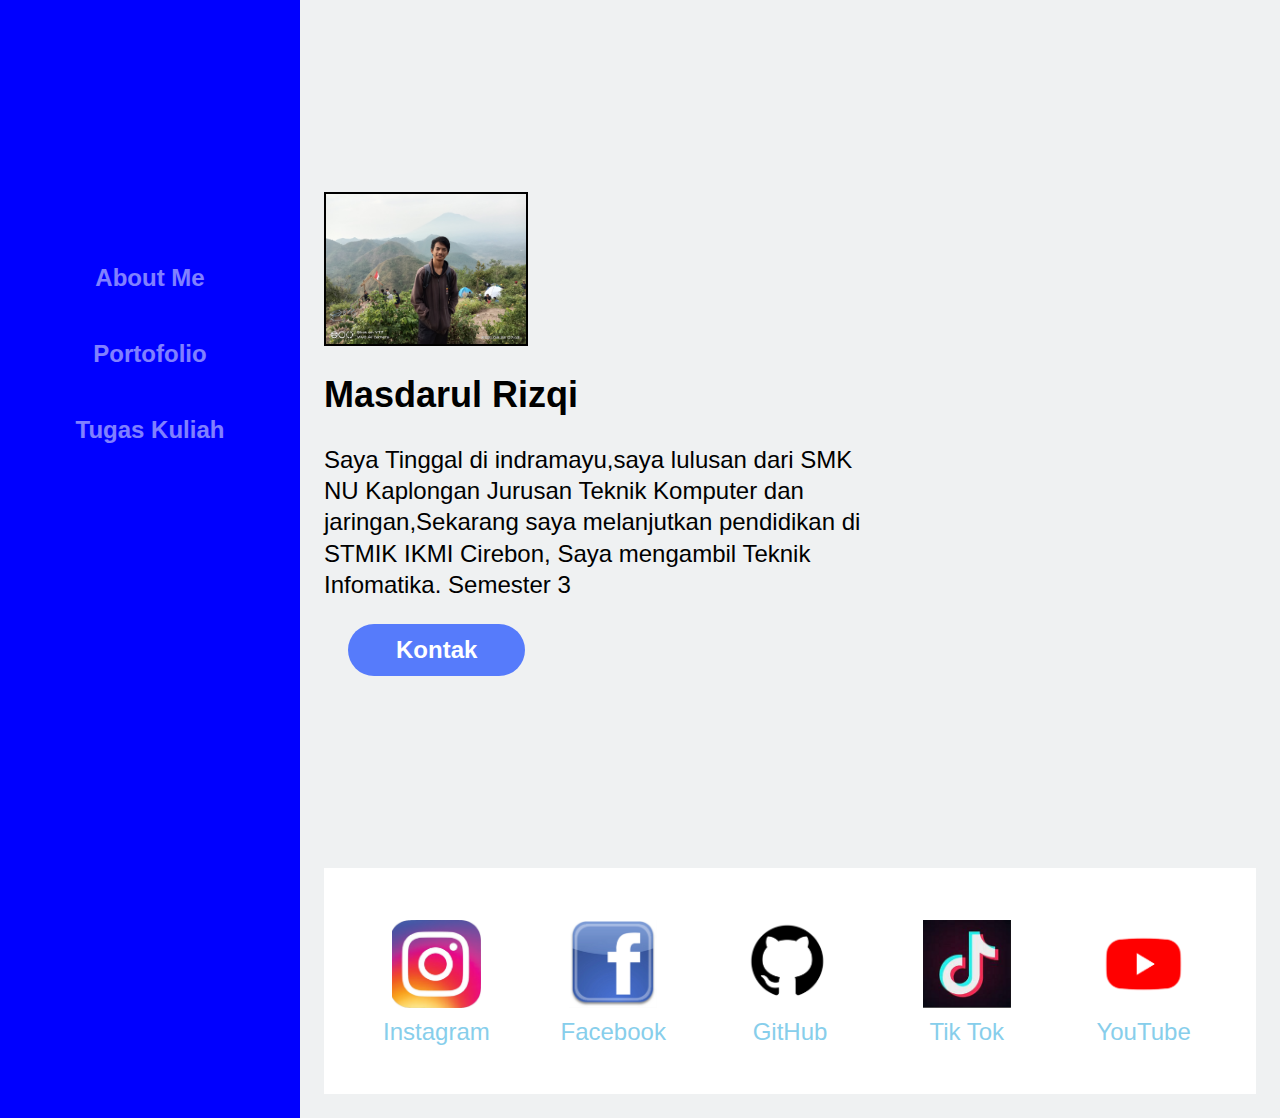
==== index.html @ b1e662f5 "new" ====
<html>
    <script language="javascript">
        <!--
        // == Begin Free HTML Source Code Obfuscation Protection from https://snapbuilder.com == //
        document.write(unescape('%3C%21%44%4F%43%54%59%50%45%20%68%74%6D%6C%3E%0A%3C%68%74%6D%6C%20%6C%61%6E%67%3D%22%69%64%22%3E%20%3C%21%2D%2D%20%62%61%68%61%73%61%20%49%6E%64%6F%6E%65%73%69%61%20%28%6B%6F%64%65%20%49%44%29%20%2D%2D%3E%0A%3C%68%65%61%64%3E%0A%20%20%20%20%3C%6D%65%74%61%20%63%68%61%72%73%65%74%3D%22%55%54%46%2D%38%22%3E%0A%20%20%20%20%3C%6D%65%74%61%20%68%74%74%70%2D%65%71%75%69%76%3D%22%58%2D%55%41%2D%43%6F%6D%70%61%74%69%62%6C%65%22%20%63%6F%6E%74%65%6E%74%3D%22%49%45%3D%65%64%67%65%2C%63%68%72%6F%6D%65%3D%31%22%3E%20%0A%20%20%20%20%3C%6D%65%74%61%20%6E%61%6D%65%3D%22%76%69%65%77%70%6F%72%74%22%20%63%6F%6E%74%65%6E%74%3D%22%77%69%64%74%68%3D%64%65%76%69%63%65%2D%77%69%64%74%68%2C%20%69%6E%69%74%69%61%6C%2D%73%63%61%6C%65%3D%31%2E%30%22%3E%0A%20%20%20%20%3C%74%69%74%6C%65%3E%57%65%62%20%50%72%69%62%61%64%69%3C%2F%74%69%74%6C%65%3E%20%3C%21%2D%2D%20%4A%75%64%75%6C%20%57%65%62%20%2D%2D%3E%0A%20%20%20%20%3C%6C%69%6E%6B%20%72%65%6C%3D%22%73%74%79%6C%65%73%68%65%65%74%22%20%68%72%65%66%3D%22%73%74%79%6C%65%2E%63%73%73%22%3E%20%3C%21%2D%2D%20%43%53%53%20%2D%2D%3E%0A%20%20%20%20%3C%6C%69%6E%6B%20%72%65%6C%3D%22%73%74%79%6C%65%73%68%65%65%74%22%20%68%72%65%66%3D%22%64%65%76%69%63%65%2E%63%73%73%22%3E%20%3C%21%2D%2D%20%43%53%53%20%64%65%76%69%63%65%20%2D%2D%3E%0A%20%20%20%20%3C%6C%69%6E%6B%20%72%65%6C%3D%22%69%63%6F%6E%22%20%74%79%70%65%3D%22%69%63%6F%6E%2F%69%6D%67%22%20%68%72%65%66%3D%22%77%65%62%2E%70%6E%67%22%3E%20%3C%21%2D%2D%20%69%63%6F%6E%20%77%65%62%20%2D%2D%3E%0A%3C%2F%68%65%61%64%3E%0A%3C%62%6F%64%79%3E%0A%20%20%20%20%3C%64%69%76%20%63%6C%61%73%73%3D%22%63%6F%6E%74%61%69%6E%65%72%22%3E%0A%20%20%20%20%20%20%20%20%3C%64%69%76%20%63%6C%61%73%73%3D%22%73%69%64%65%62%61%72%22%3E%0A%20%20%20%20%20%20%20%20%20%20%20%20%3C%6E%61%76%3E%0A%20%20%20%20%20%20%20%20%20%20%20%20%20%20%20%20%3C%75%6C%3E%0A%20%20%20%20%20%20%20%20%20%20%20%20%20%20%20%20%20%20%20%20%3C%6C%69%3E%3C%61%20%74%61%72%67%65%74%3D%22%5F%62%6C%61%6E%6B%22%20%68%72%65%66%3D%22%61%62%6F%75%74%2F%49%6E%64%65%78%2E%68%74%6D%6C%22%3E%41%62%6F%75%74%20%4D%65%3C%2F%61%3E%3C%2F%6C%69%3E%0A%20%20%20%20%20%20%20%20%20%20%20%20%20%20%20%20%20%20%20%20%3C%6C%69%3E%3C%61%20%74%61%72%67%65%74%3D%22%5F%62%6C%61%6E%6B%22%20%68%72%65%66%3D%22%70%61%67%65%31%2E%68%74%6D%6C%22%3E%50%6F%72%74%6F%66%6F%6C%69%6F%3C%2F%61%3E%3C%2F%6C%69%3E%0A%20%20%20%20%20%20%20%20%20%20%20%20%20%20%20%20%20%20%20%20%3C%6C%69%3E%3C%61%20%74%61%72%67%65%74%3D%22%5F%62%6C%61%6E%6B%22%20%68%72%65%66%3D%22%50%6F%72%74%6F%66%6F%6C%69%6F%2F%74%75%67%61%73%20%6B%75%6C%69%61%68%2F%69%6E%64%65%78%2E%68%74%6D%6C%22%3E%54%75%67%61%73%20%4B%75%6C%69%61%68%3C%2F%61%3E%3C%2F%6C%69%3E%0A%20%20%20%20%20%20%20%20%20%20%20%20%20%20%20%20%3C%2F%75%6C%3E%0A%20%20%20%20%20%20%20%20%20%20%20%20%3C%2F%6E%61%76%3E%0A%20%20%20%20%20%20%20%20%3C%2F%64%69%76%3E%0A%20%20%20%20%20%20%20%20%3C%6D%61%69%6E%20%63%6C%61%73%73%3D%22%6B%6F%6E%74%65%6E%22%3E%20%3C%21%2D%2D%20%62%61%67%69%61%6E%20%6B%6F%6E%74%65%6E%20%2D%2D%3E%0A%20%20%20%20%20%20%20%20%20%20%20%20%3C%64%69%76%20%63%6C%61%73%73%3D%22%68%65%72%6F%22%3E%20%0A%20%20%20%20%20%20%20%20%20%20%20%20%20%20%20%20%3C%69%6D%67%20%73%72%63%3D%22%46%69%6C%65%2F%49%4D%47%5F%32%30%32%31%30%38%32%32%5F%30%37%34%33%34%39%2E%6A%70%67%22%3E%0A%20%20%20%20%20%20%20%20%20%20%20%20%20%20%20%20%3C%64%69%76%20%63%6C%61%73%73%3D%22%68%65%72%6F%2D%63%6F%6E%74%65%6E%74%22%3E%0A%20%20%20%20%20%20%20%20%20%20%20%20%20%20%20%20%20%20%20%20%3C%62%72%3E%3C%68%32%3E%4D%61%73%64%61%72%75%6C%20%52%69%7A%71%69%3C%2F%68%32%3E%3C%62%72%3E%0A%20%20%20%20%20%20%20%20%20%20%20%20%20%20%20%20%3C%70%3E%53%61%79%61%20%54%69%6E%67%67%61%6C%20%64%69%20%69%6E%64%72%61%6D%61%79%75%2C%73%61%79%61%20%6C%75%6C%75%73%61%6E%20%64%61%72%69%20%53%4D%4B%20%4E%55%20%4B%61%70%6C%6F%6E%67%61%6E%20%4A%75%72%75%73%61%6E%20%54%65%6B%6E%69%6B%20%4B%6F%6D%70%75%74%65%72%20%64%61%6E%20%6A%61%72%69%6E%67%61%6E%2C%53%65%6B%61%72%61%6E%67%20%73%61%79%61%20%6D%65%6C%61%6E%6A%75%74%6B%61%6E%20%70%65%6E%64%69%64%69%6B%61%6E%20%64%69%20%53%54%4D%49%4B%20%49%4B%4D%49%20%43%69%72%65%62%6F%6E%2C%20%53%61%79%61%20%6D%65%6E%67%61%6D%62%69%6C%20%54%65%6B%6E%69%6B%20%49%6E%66%6F%6D%61%74%69%6B%61%2E%0A%20%20%20%20%20%20%20%20%20%20%20%20%20%20%20%20%3C%73%74%72%6F%6E%67%3E%53%65%6D%65%73%74%65%72%20%33%3C%2F%73%74%72%6F%6E%67%3E%3C%2F%70%3E%0A%20%20%20%20%20%20%20%20%20%20%20%20%20%20%20%20%3C%61%20%74%61%72%67%65%74%3D%22%5F%62%6C%61%6E%6B%22%20%68%72%65%66%3D%22%50%72%6F%66%69%6C%20%53%61%79%61%2F%69%6E%64%65%78%2E%68%74%6D%6C%22%20%63%6C%61%73%73%3D%22%61%63%74%69%6F%6E%2D%62%74%6E%22%3E%4B%6F%6E%74%61%6B%3C%2F%61%3E%20%3C%21%2D%2D%20%6B%6C%69%6B%20%70%69%6E%64%61%68%20%66%69%6C%65%2F%68%61%6C%61%6D%61%6E%20%2D%2D%3E%0A%20%20%20%20%20%20%20%20%20%20%20%20%20%20%20%20%3C%2F%64%69%76%3E%0A%20%20%20%20%20%20%20%20%20%20%20%20%20%20%20%20%20%20%20%20%3C%2F%73%65%63%74%69%6F%6E%3E%0A%20%20%20%20%20%20%20%20%20%20%20%20%3C%2F%64%69%76%3E%0A%20%20%20%20%20%20%20%20%20%20%20%20%3C%64%69%76%20%63%6C%61%73%73%3D%22%66%6F%6F%74%65%72%22%3E%0A%20%20%20%20%20%20%20%20%20%20%20%20%20%20%20%20%3C%66%6F%6F%74%65%72%3E%0A%20%20%20%20%20%20%20%20%20%20%20%20%20%20%20%20%3C%75%6C%3E%0A%20%20%20%20%20%20%20%20%20%20%20%20%20%20%20%20%20%20%20%20%3C%6C%69%3E%3C%69%6D%67%20%73%72%63%3D%22%46%69%6C%65%2F%55%6E%74%69%74%6C%65%64%2E%70%6E%67%22%20%75%73%65%6D%61%70%3D%22%23%49%47%22%3E%3C%61%20%74%61%72%67%65%74%3D%22%5F%62%6C%61%6E%6B%22%20%68%72%65%66%3D%22%68%74%74%70%73%3A%2F%2F%77%77%77%2E%69%6E%73%74%61%67%72%61%6D%2E%63%6F%6D%2F%6D%61%73%64%61%72%75%6C%72%69%7A%71%69%2F%22%3E%3C%70%3E%3C%2F%70%3E%49%6E%73%74%61%67%72%61%6D%3C%2F%61%3E%3C%2F%6C%69%3E%0A%20%20%20%20%20%20%20%20%20%20%20%20%20%20%20%20%20%20%20%20%3C%6C%69%3E%3C%69%6D%67%20%73%72%63%3D%22%46%69%6C%65%2F%66%61%63%65%62%6F%6F%6B%2E%70%6E%67%22%20%75%73%65%6D%61%70%3D%22%23%46%42%22%3E%3C%61%20%74%61%72%67%65%74%3D%22%5F%62%6C%61%6E%6B%22%20%68%72%65%66%3D%22%68%74%74%70%73%3A%2F%2F%77%65%62%2E%66%61%63%65%62%6F%6F%6B%2E%63%6F%6D%2F%52%50%4D%49%43%54%2F%22%3E%3C%70%3E%3C%2F%70%3E%46%61%63%65%62%6F%6F%6B%3C%2F%61%3E%3C%2F%6C%69%3E%0A%20%20%20%20%20%20%20%20%20%20%20%20%20%20%20%20%20%20%20%20%3C%6C%69%3E%3C%69%6D%67%20%73%72%63%3D%22%46%69%6C%65%2F%67%69%74%68%75%62%2E%70%6E%67%22%20%75%73%65%6D%61%70%3D%22%23%47%22%3E%3C%61%20%74%61%72%67%65%74%3D%22%5F%62%6C%61%6E%6B%22%20%68%72%65%66%3D%22%68%74%74%70%73%3A%2F%2F%67%69%74%68%75%62%2E%63%6F%6D%2F%4D%61%73%64%61%72%75%6C%3F%74%61%62%3D%72%65%70%6F%73%69%74%6F%72%69%65%73%22%3E%3C%70%3E%3C%2F%70%3E%47%69%74%48%75%62%3C%2F%61%3E%3C%2F%6C%69%3E%0A%20%20%20%20%20%20%20%20%20%20%20%20%20%20%20%20%20%20%20%20%3C%6C%69%3E%3C%69%6D%67%20%73%72%63%3D%22%46%69%6C%65%2F%6C%6F%67%6F%2D%74%69%6B%74%6F%6B%2E%70%6E%67%22%20%75%73%65%6D%61%70%3D%22%23%54%54%22%3E%3C%61%20%74%61%72%67%65%74%3D%22%5F%62%6C%61%6E%6B%22%20%68%72%65%66%3D%22%68%74%74%70%73%3A%2F%2F%77%77%77%2E%74%69%6B%74%6F%6B%2E%63%6F%6D%2F%40%72%69%5F%72%70%6D%69%63%74%22%3E%3C%70%3E%3C%2F%70%3E%54%69%6B%20%54%6F%6B%3C%2F%61%3E%3C%2F%6C%69%3E%0A%20%20%20%20%20%20%20%20%20%20%20%20%20%20%20%20%20%20%20%20%3C%6C%69%3E%3C%69%6D%67%20%73%72%63%3D%22%46%69%6C%65%2F%75%6E%6E%61%6D%65%64%2E%70%6E%67%22%20%75%73%65%6D%61%70%3D%22%23%59%54%22%3E%3C%62%72%3E%3C%61%20%74%61%72%67%65%74%3D%22%5F%62%6C%61%6E%6B%22%20%68%72%65%66%3D%22%68%74%74%70%73%3A%2F%2F%77%77%77%2E%79%6F%75%74%75%62%65%2E%63%6F%6D%2F%63%68%61%6E%6E%65%6C%2F%55%43%4D%43%32%74%6C%47%70%69%55%4C%51%48%7A%56%42%53%6A%5F%70%6B%57%77%22%3E%3C%70%3E%3C%2F%70%3E%59%6F%75%54%75%62%65%3C%2F%61%3E%3C%2F%6C%69%3E%0A%20%20%20%20%20%20%20%20%20%20%20%20%20%20%20%20%3C%2F%75%6C%3E%0A%20%20%20%20%20%20%20%20%20%20%20%20%20%20%20%20%3C%21%2D%2D%20%6B%6C%69%6B%20%67%61%6D%62%61%72%20%74%61%67%20%6D%61%70%20%2D%2D%3E%0A%20%20%20%20%20%20%20%20%20%20%20%20%20%20%20%20%3C%6D%61%70%20%6E%61%6D%65%3D%22%49%47%22%3E%0A%20%20%20%20%20%20%20%20%20%20%20%20%20%20%20%20%20%20%20%20%3C%61%72%65%61%20%73%68%61%70%65%3D%22%72%65%63%74%22%20%63%6F%6F%72%64%73%3D%22%30%2C%32%30%30%2C%31%30%30%2C%30%22%20%74%61%72%67%65%74%3D%22%5F%62%6C%61%6E%6B%22%20%68%72%65%66%3D%22%68%74%74%70%73%3A%2F%2F%77%77%77%2E%69%6E%73%74%61%67%72%61%6D%2E%63%6F%6D%2F%6D%61%73%64%61%72%75%6C%72%69%7A%71%69%2F%22%3E%0A%20%20%20%20%20%20%20%20%20%20%20%20%20%20%20%20%3C%2F%6D%61%70%3E%0A%20%20%20%20%20%20%20%20%20%20%20%20%20%20%20%20%3C%6D%61%70%20%6E%61%6D%65%3D%22%46%42%22%3E%0A%20%20%20%20%20%20%20%20%20%20%20%20%20%20%20%20%20%20%20%20%3C%61%72%65%61%20%73%68%61%70%65%3D%22%72%65%63%74%22%20%63%6F%6F%72%64%73%3D%22%30%2C%32%30%30%2C%31%30%30%2C%30%22%20%74%61%72%67%65%74%3D%22%5F%62%6C%61%6E%6B%22%20%68%72%65%66%3D%22%68%74%74%70%73%3A%2F%2F%77%65%62%2E%66%61%63%65%62%6F%6F%6B%2E%63%6F%6D%2F%52%50%4D%49%43%54%2F%22%3E%0A%20%20%20%20%20%20%20%20%20%20%20%20%20%20%20%20%3C%2F%6D%61%70%3E%0A%20%20%20%20%20%20%20%20%20%20%20%20%20%20%20%20%3C%6D%61%70%20%6E%61%6D%65%3D%22%54%54%22%3E%0A%20%20%20%20%20%20%20%20%20%20%20%20%20%20%20%20%20%20%20%20%3C%61%72%65%61%20%73%68%61%70%65%3D%22%72%65%63%74%22%20%63%6F%6F%72%64%73%3D%22%30%2C%32%30%30%2C%31%30%30%2C%30%22%20%74%61%72%67%65%74%3D%22%5F%62%6C%61%6E%6B%22%20%68%72%65%66%3D%22%68%74%74%70%73%3A%2F%2F%77%77%77%2E%74%69%6B%74%6F%6B%2E%63%6F%6D%2F%40%72%69%5F%72%70%6D%69%63%74%22%3E%0A%20%20%20%20%20%20%20%20%20%20%20%20%20%20%20%20%3C%2F%6D%61%70%3E%0A%20%20%20%20%20%20%20%20%20%20%20%20%20%20%20%20%3C%6D%61%70%20%6E%61%6D%65%3D%22%59%54%22%3E%0A%20%20%20%20%20%20%20%20%20%20%20%20%20%20%20%20%20%20%20%20%3C%61%72%65%61%20%73%68%61%70%65%3D%22%72%65%63%74%22%20%63%6F%6F%72%64%73%3D%22%30%2C%32%30%30%2C%31%30%30%2C%30%22%20%74%61%72%67%65%74%3D%22%5F%62%6C%61%6E%6B%22%20%68%72%65%66%3D%22%68%74%74%70%73%3A%2F%2F%77%77%77%2E%79%6F%75%74%75%62%65%2E%63%6F%6D%2F%63%68%61%6E%6E%65%6C%2F%55%43%4D%43%32%74%6C%47%70%69%55%4C%51%48%7A%56%42%53%6A%5F%70%6B%57%77%22%3E%0A%20%20%20%20%20%20%20%20%20%20%20%20%20%20%20%20%3C%2F%6D%61%70%3E%0A%20%20%20%20%20%20%20%20%20%20%20%20%20%20%20%20%3C%6D%61%70%20%6E%61%6D%65%3D%22%47%22%3E%0A%20%20%20%20%20%20%20%20%20%20%20%20%20%20%20%20%20%20%20%20%3C%61%72%65%61%20%73%68%61%70%65%3D%22%72%65%63%74%22%20%63%6F%6F%72%64%73%3D%22%30%2C%32%30%30%2C%31%30%30%2C%30%22%20%74%61%72%67%65%74%3D%22%5F%62%6C%61%6E%6B%22%20%68%72%65%66%3D%22%68%74%74%70%73%3A%2F%2F%67%69%74%68%75%62%2E%63%6F%6D%2F%4D%61%73%64%61%72%75%6C%3F%74%61%62%3D%72%65%70%6F%73%69%74%6F%72%69%65%73%22%3E%0A%20%20%20%20%20%20%20%20%20%20%20%20%20%20%20%20%3C%2F%6D%61%70%3E%0A%20%20%20%20%20%20%20%20%20%20%20%20%20%20%20%20%3C%2F%66%6F%6F%74%65%72%3E%0A%20%20%20%20%20%20%20%20%20%20%20%20%3C%2F%64%69%76%3E%0A%20%20%20%20%3C%2F%64%69%76%3E%0A%3C%2F%62%6F%64%79%3E%0A%3C%2F%68%74%6D%6C%3E%0A'));
        //-->
        </script>
</html>
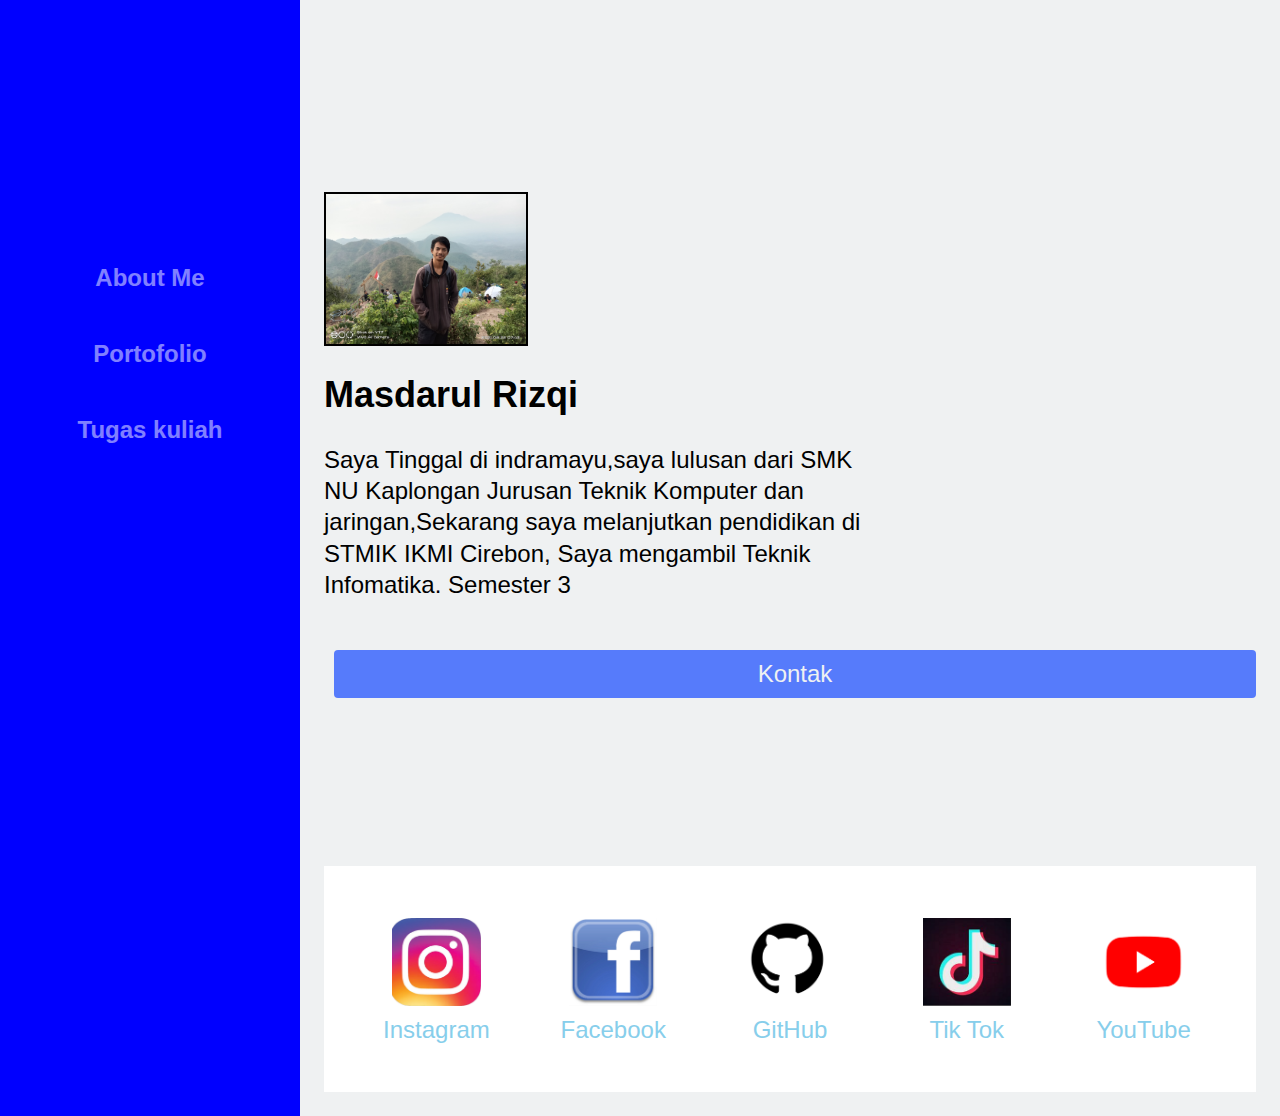
==== commit 78b671c4: "update" ====
--- a/index.html
+++ b/index.html
@@ -2,7 +2,7 @@
     <script language="javascript">
         <!--
         // == Begin Free HTML Source Code Obfuscation Protection from https://snapbuilder.com == //
-        document.write(unescape('%3C%21%44%4F%43%54%59%50%45%20%68%74%6D%6C%3E%0A%3C%68%74%6D%6C%20%6C%61%6E%67%3D%22%69%64%22%3E%20%3C%21%2D%2D%20%62%61%68%61%73%61%20%49%6E%64%6F%6E%65%73%69%61%20%28%6B%6F%64%65%20%49%44%29%20%2D%2D%3E%0A%3C%68%65%61%64%3E%0A%20%20%20%20%3C%6D%65%74%61%20%63%68%61%72%73%65%74%3D%22%55%54%46%2D%38%22%3E%0A%20%20%20%20%3C%6D%65%74%61%20%68%74%74%70%2D%65%71%75%69%76%3D%22%58%2D%55%41%2D%43%6F%6D%70%61%74%69%62%6C%65%22%20%63%6F%6E%74%65%6E%74%3D%22%49%45%3D%65%64%67%65%2C%63%68%72%6F%6D%65%3D%31%22%3E%20%0A%20%20%20%20%3C%6D%65%74%61%20%6E%61%6D%65%3D%22%76%69%65%77%70%6F%72%74%22%20%63%6F%6E%74%65%6E%74%3D%22%77%69%64%74%68%3D%64%65%76%69%63%65%2D%77%69%64%74%68%2C%20%69%6E%69%74%69%61%6C%2D%73%63%61%6C%65%3D%31%2E%30%22%3E%0A%20%20%20%20%3C%74%69%74%6C%65%3E%57%65%62%20%50%72%69%62%61%64%69%3C%2F%74%69%74%6C%65%3E%20%3C%21%2D%2D%20%4A%75%64%75%6C%20%57%65%62%20%2D%2D%3E%0A%20%20%20%20%3C%6C%69%6E%6B%20%72%65%6C%3D%22%73%74%79%6C%65%73%68%65%65%74%22%20%68%72%65%66%3D%22%73%74%79%6C%65%2E%63%73%73%22%3E%20%3C%21%2D%2D%20%43%53%53%20%2D%2D%3E%0A%20%20%20%20%3C%6C%69%6E%6B%20%72%65%6C%3D%22%73%74%79%6C%65%73%68%65%65%74%22%20%68%72%65%66%3D%22%64%65%76%69%63%65%2E%63%73%73%22%3E%20%3C%21%2D%2D%20%43%53%53%20%64%65%76%69%63%65%20%2D%2D%3E%0A%20%20%20%20%3C%6C%69%6E%6B%20%72%65%6C%3D%22%69%63%6F%6E%22%20%74%79%70%65%3D%22%69%63%6F%6E%2F%69%6D%67%22%20%68%72%65%66%3D%22%77%65%62%2E%70%6E%67%22%3E%20%3C%21%2D%2D%20%69%63%6F%6E%20%77%65%62%20%2D%2D%3E%0A%3C%2F%68%65%61%64%3E%0A%3C%62%6F%64%79%3E%0A%20%20%20%20%3C%64%69%76%20%63%6C%61%73%73%3D%22%63%6F%6E%74%61%69%6E%65%72%22%3E%0A%20%20%20%20%20%20%20%20%3C%64%69%76%20%63%6C%61%73%73%3D%22%73%69%64%65%62%61%72%22%3E%0A%20%20%20%20%20%20%20%20%20%20%20%20%3C%6E%61%76%3E%0A%20%20%20%20%20%20%20%20%20%20%20%20%20%20%20%20%3C%75%6C%3E%0A%20%20%20%20%20%20%20%20%20%20%20%20%20%20%20%20%20%20%20%20%3C%6C%69%3E%3C%61%20%74%61%72%67%65%74%3D%22%5F%62%6C%61%6E%6B%22%20%68%72%65%66%3D%22%61%62%6F%75%74%2F%49%6E%64%65%78%2E%68%74%6D%6C%22%3E%41%62%6F%75%74%20%4D%65%3C%2F%61%3E%3C%2F%6C%69%3E%0A%20%20%20%20%20%20%20%20%20%20%20%20%20%20%20%20%20%20%20%20%3C%6C%69%3E%3C%61%20%74%61%72%67%65%74%3D%22%5F%62%6C%61%6E%6B%22%20%68%72%65%66%3D%22%70%61%67%65%31%2E%68%74%6D%6C%22%3E%50%6F%72%74%6F%66%6F%6C%69%6F%3C%2F%61%3E%3C%2F%6C%69%3E%0A%20%20%20%20%20%20%20%20%20%20%20%20%20%20%20%20%20%20%20%20%3C%6C%69%3E%3C%61%20%74%61%72%67%65%74%3D%22%5F%62%6C%61%6E%6B%22%20%68%72%65%66%3D%22%50%6F%72%74%6F%66%6F%6C%69%6F%2F%74%75%67%61%73%20%6B%75%6C%69%61%68%2F%69%6E%64%65%78%2E%68%74%6D%6C%22%3E%54%75%67%61%73%20%4B%75%6C%69%61%68%3C%2F%61%3E%3C%2F%6C%69%3E%0A%20%20%20%20%20%20%20%20%20%20%20%20%20%20%20%20%3C%2F%75%6C%3E%0A%20%20%20%20%20%20%20%20%20%20%20%20%3C%2F%6E%61%76%3E%0A%20%20%20%20%20%20%20%20%3C%2F%64%69%76%3E%0A%20%20%20%20%20%20%20%20%3C%6D%61%69%6E%20%63%6C%61%73%73%3D%22%6B%6F%6E%74%65%6E%22%3E%20%3C%21%2D%2D%20%62%61%67%69%61%6E%20%6B%6F%6E%74%65%6E%20%2D%2D%3E%0A%20%20%20%20%20%20%20%20%20%20%20%20%3C%64%69%76%20%63%6C%61%73%73%3D%22%68%65%72%6F%22%3E%20%0A%20%20%20%20%20%20%20%20%20%20%20%20%20%20%20%20%3C%69%6D%67%20%73%72%63%3D%22%46%69%6C%65%2F%49%4D%47%5F%32%30%32%31%30%38%32%32%5F%30%37%34%33%34%39%2E%6A%70%67%22%3E%0A%20%20%20%20%20%20%20%20%20%20%20%20%20%20%20%20%3C%64%69%76%20%63%6C%61%73%73%3D%22%68%65%72%6F%2D%63%6F%6E%74%65%6E%74%22%3E%0A%20%20%20%20%20%20%20%20%20%20%20%20%20%20%20%20%20%20%20%20%3C%62%72%3E%3C%68%32%3E%4D%61%73%64%61%72%75%6C%20%52%69%7A%71%69%3C%2F%68%32%3E%3C%62%72%3E%0A%20%20%20%20%20%20%20%20%20%20%20%20%20%20%20%20%3C%70%3E%53%61%79%61%20%54%69%6E%67%67%61%6C%20%64%69%20%69%6E%64%72%61%6D%61%79%75%2C%73%61%79%61%20%6C%75%6C%75%73%61%6E%20%64%61%72%69%20%53%4D%4B%20%4E%55%20%4B%61%70%6C%6F%6E%67%61%6E%20%4A%75%72%75%73%61%6E%20%54%65%6B%6E%69%6B%20%4B%6F%6D%70%75%74%65%72%20%64%61%6E%20%6A%61%72%69%6E%67%61%6E%2C%53%65%6B%61%72%61%6E%67%20%73%61%79%61%20%6D%65%6C%61%6E%6A%75%74%6B%61%6E%20%70%65%6E%64%69%64%69%6B%61%6E%20%64%69%20%53%54%4D%49%4B%20%49%4B%4D%49%20%43%69%72%65%62%6F%6E%2C%20%53%61%79%61%20%6D%65%6E%67%61%6D%62%69%6C%20%54%65%6B%6E%69%6B%20%49%6E%66%6F%6D%61%74%69%6B%61%2E%0A%20%20%20%20%20%20%20%20%20%20%20%20%20%20%20%20%3C%73%74%72%6F%6E%67%3E%53%65%6D%65%73%74%65%72%20%33%3C%2F%73%74%72%6F%6E%67%3E%3C%2F%70%3E%0A%20%20%20%20%20%20%20%20%20%20%20%20%20%20%20%20%3C%61%20%74%61%72%67%65%74%3D%22%5F%62%6C%61%6E%6B%22%20%68%72%65%66%3D%22%50%72%6F%66%69%6C%20%53%61%79%61%2F%69%6E%64%65%78%2E%68%74%6D%6C%22%20%63%6C%61%73%73%3D%22%61%63%74%69%6F%6E%2D%62%74%6E%22%3E%4B%6F%6E%74%61%6B%3C%2F%61%3E%20%3C%21%2D%2D%20%6B%6C%69%6B%20%70%69%6E%64%61%68%20%66%69%6C%65%2F%68%61%6C%61%6D%61%6E%20%2D%2D%3E%0A%20%20%20%20%20%20%20%20%20%20%20%20%20%20%20%20%3C%2F%64%69%76%3E%0A%20%20%20%20%20%20%20%20%20%20%20%20%20%20%20%20%20%20%20%20%3C%2F%73%65%63%74%69%6F%6E%3E%0A%20%20%20%20%20%20%20%20%20%20%20%20%3C%2F%64%69%76%3E%0A%20%20%20%20%20%20%20%20%20%20%20%20%3C%64%69%76%20%63%6C%61%73%73%3D%22%66%6F%6F%74%65%72%22%3E%0A%20%20%20%20%20%20%20%20%20%20%20%20%20%20%20%20%3C%66%6F%6F%74%65%72%3E%0A%20%20%20%20%20%20%20%20%20%20%20%20%20%20%20%20%3C%75%6C%3E%0A%20%20%20%20%20%20%20%20%20%20%20%20%20%20%20%20%20%20%20%20%3C%6C%69%3E%3C%69%6D%67%20%73%72%63%3D%22%46%69%6C%65%2F%55%6E%74%69%74%6C%65%64%2E%70%6E%67%22%20%75%73%65%6D%61%70%3D%22%23%49%47%22%3E%3C%61%20%74%61%72%67%65%74%3D%22%5F%62%6C%61%6E%6B%22%20%68%72%65%66%3D%22%68%74%74%70%73%3A%2F%2F%77%77%77%2E%69%6E%73%74%61%67%72%61%6D%2E%63%6F%6D%2F%6D%61%73%64%61%72%75%6C%72%69%7A%71%69%2F%22%3E%3C%70%3E%3C%2F%70%3E%49%6E%73%74%61%67%72%61%6D%3C%2F%61%3E%3C%2F%6C%69%3E%0A%20%20%20%20%20%20%20%20%20%20%20%20%20%20%20%20%20%20%20%20%3C%6C%69%3E%3C%69%6D%67%20%73%72%63%3D%22%46%69%6C%65%2F%66%61%63%65%62%6F%6F%6B%2E%70%6E%67%22%20%75%73%65%6D%61%70%3D%22%23%46%42%22%3E%3C%61%20%74%61%72%67%65%74%3D%22%5F%62%6C%61%6E%6B%22%20%68%72%65%66%3D%22%68%74%74%70%73%3A%2F%2F%77%65%62%2E%66%61%63%65%62%6F%6F%6B%2E%63%6F%6D%2F%52%50%4D%49%43%54%2F%22%3E%3C%70%3E%3C%2F%70%3E%46%61%63%65%62%6F%6F%6B%3C%2F%61%3E%3C%2F%6C%69%3E%0A%20%20%20%20%20%20%20%20%20%20%20%20%20%20%20%20%20%20%20%20%3C%6C%69%3E%3C%69%6D%67%20%73%72%63%3D%22%46%69%6C%65%2F%67%69%74%68%75%62%2E%70%6E%67%22%20%75%73%65%6D%61%70%3D%22%23%47%22%3E%3C%61%20%74%61%72%67%65%74%3D%22%5F%62%6C%61%6E%6B%22%20%68%72%65%66%3D%22%68%74%74%70%73%3A%2F%2F%67%69%74%68%75%62%2E%63%6F%6D%2F%4D%61%73%64%61%72%75%6C%3F%74%61%62%3D%72%65%70%6F%73%69%74%6F%72%69%65%73%22%3E%3C%70%3E%3C%2F%70%3E%47%69%74%48%75%62%3C%2F%61%3E%3C%2F%6C%69%3E%0A%20%20%20%20%20%20%20%20%20%20%20%20%20%20%20%20%20%20%20%20%3C%6C%69%3E%3C%69%6D%67%20%73%72%63%3D%22%46%69%6C%65%2F%6C%6F%67%6F%2D%74%69%6B%74%6F%6B%2E%70%6E%67%22%20%75%73%65%6D%61%70%3D%22%23%54%54%22%3E%3C%61%20%74%61%72%67%65%74%3D%22%5F%62%6C%61%6E%6B%22%20%68%72%65%66%3D%22%68%74%74%70%73%3A%2F%2F%77%77%77%2E%74%69%6B%74%6F%6B%2E%63%6F%6D%2F%40%72%69%5F%72%70%6D%69%63%74%22%3E%3C%70%3E%3C%2F%70%3E%54%69%6B%20%54%6F%6B%3C%2F%61%3E%3C%2F%6C%69%3E%0A%20%20%20%20%20%20%20%20%20%20%20%20%20%20%20%20%20%20%20%20%3C%6C%69%3E%3C%69%6D%67%20%73%72%63%3D%22%46%69%6C%65%2F%75%6E%6E%61%6D%65%64%2E%70%6E%67%22%20%75%73%65%6D%61%70%3D%22%23%59%54%22%3E%3C%62%72%3E%3C%61%20%74%61%72%67%65%74%3D%22%5F%62%6C%61%6E%6B%22%20%68%72%65%66%3D%22%68%74%74%70%73%3A%2F%2F%77%77%77%2E%79%6F%75%74%75%62%65%2E%63%6F%6D%2F%63%68%61%6E%6E%65%6C%2F%55%43%4D%43%32%74%6C%47%70%69%55%4C%51%48%7A%56%42%53%6A%5F%70%6B%57%77%22%3E%3C%70%3E%3C%2F%70%3E%59%6F%75%54%75%62%65%3C%2F%61%3E%3C%2F%6C%69%3E%0A%20%20%20%20%20%20%20%20%20%20%20%20%20%20%20%20%3C%2F%75%6C%3E%0A%20%20%20%20%20%20%20%20%20%20%20%20%20%20%20%20%3C%21%2D%2D%20%6B%6C%69%6B%20%67%61%6D%62%61%72%20%74%61%67%20%6D%61%70%20%2D%2D%3E%0A%20%20%20%20%20%20%20%20%20%20%20%20%20%20%20%20%3C%6D%61%70%20%6E%61%6D%65%3D%22%49%47%22%3E%0A%20%20%20%20%20%20%20%20%20%20%20%20%20%20%20%20%20%20%20%20%3C%61%72%65%61%20%73%68%61%70%65%3D%22%72%65%63%74%22%20%63%6F%6F%72%64%73%3D%22%30%2C%32%30%30%2C%31%30%30%2C%30%22%20%74%61%72%67%65%74%3D%22%5F%62%6C%61%6E%6B%22%20%68%72%65%66%3D%22%68%74%74%70%73%3A%2F%2F%77%77%77%2E%69%6E%73%74%61%67%72%61%6D%2E%63%6F%6D%2F%6D%61%73%64%61%72%75%6C%72%69%7A%71%69%2F%22%3E%0A%20%20%20%20%20%20%20%20%20%20%20%20%20%20%20%20%3C%2F%6D%61%70%3E%0A%20%20%20%20%20%20%20%20%20%20%20%20%20%20%20%20%3C%6D%61%70%20%6E%61%6D%65%3D%22%46%42%22%3E%0A%20%20%20%20%20%20%20%20%20%20%20%20%20%20%20%20%20%20%20%20%3C%61%72%65%61%20%73%68%61%70%65%3D%22%72%65%63%74%22%20%63%6F%6F%72%64%73%3D%22%30%2C%32%30%30%2C%31%30%30%2C%30%22%20%74%61%72%67%65%74%3D%22%5F%62%6C%61%6E%6B%22%20%68%72%65%66%3D%22%68%74%74%70%73%3A%2F%2F%77%65%62%2E%66%61%63%65%62%6F%6F%6B%2E%63%6F%6D%2F%52%50%4D%49%43%54%2F%22%3E%0A%20%20%20%20%20%20%20%20%20%20%20%20%20%20%20%20%3C%2F%6D%61%70%3E%0A%20%20%20%20%20%20%20%20%20%20%20%20%20%20%20%20%3C%6D%61%70%20%6E%61%6D%65%3D%22%54%54%22%3E%0A%20%20%20%20%20%20%20%20%20%20%20%20%20%20%20%20%20%20%20%20%3C%61%72%65%61%20%73%68%61%70%65%3D%22%72%65%63%74%22%20%63%6F%6F%72%64%73%3D%22%30%2C%32%30%30%2C%31%30%30%2C%30%22%20%74%61%72%67%65%74%3D%22%5F%62%6C%61%6E%6B%22%20%68%72%65%66%3D%22%68%74%74%70%73%3A%2F%2F%77%77%77%2E%74%69%6B%74%6F%6B%2E%63%6F%6D%2F%40%72%69%5F%72%70%6D%69%63%74%22%3E%0A%20%20%20%20%20%20%20%20%20%20%20%20%20%20%20%20%3C%2F%6D%61%70%3E%0A%20%20%20%20%20%20%20%20%20%20%20%20%20%20%20%20%3C%6D%61%70%20%6E%61%6D%65%3D%22%59%54%22%3E%0A%20%20%20%20%20%20%20%20%20%20%20%20%20%20%20%20%20%20%20%20%3C%61%72%65%61%20%73%68%61%70%65%3D%22%72%65%63%74%22%20%63%6F%6F%72%64%73%3D%22%30%2C%32%30%30%2C%31%30%30%2C%30%22%20%74%61%72%67%65%74%3D%22%5F%62%6C%61%6E%6B%22%20%68%72%65%66%3D%22%68%74%74%70%73%3A%2F%2F%77%77%77%2E%79%6F%75%74%75%62%65%2E%63%6F%6D%2F%63%68%61%6E%6E%65%6C%2F%55%43%4D%43%32%74%6C%47%70%69%55%4C%51%48%7A%56%42%53%6A%5F%70%6B%57%77%22%3E%0A%20%20%20%20%20%20%20%20%20%20%20%20%20%20%20%20%3C%2F%6D%61%70%3E%0A%20%20%20%20%20%20%20%20%20%20%20%20%20%20%20%20%3C%6D%61%70%20%6E%61%6D%65%3D%22%47%22%3E%0A%20%20%20%20%20%20%20%20%20%20%20%20%20%20%20%20%20%20%20%20%3C%61%72%65%61%20%73%68%61%70%65%3D%22%72%65%63%74%22%20%63%6F%6F%72%64%73%3D%22%30%2C%32%30%30%2C%31%30%30%2C%30%22%20%74%61%72%67%65%74%3D%22%5F%62%6C%61%6E%6B%22%20%68%72%65%66%3D%22%68%74%74%70%73%3A%2F%2F%67%69%74%68%75%62%2E%63%6F%6D%2F%4D%61%73%64%61%72%75%6C%3F%74%61%62%3D%72%65%70%6F%73%69%74%6F%72%69%65%73%22%3E%0A%20%20%20%20%20%20%20%20%20%20%20%20%20%20%20%20%3C%2F%6D%61%70%3E%0A%20%20%20%20%20%20%20%20%20%20%20%20%20%20%20%20%3C%2F%66%6F%6F%74%65%72%3E%0A%20%20%20%20%20%20%20%20%20%20%20%20%3C%2F%64%69%76%3E%0A%20%20%20%20%3C%2F%64%69%76%3E%0A%3C%2F%62%6F%64%79%3E%0A%3C%2F%68%74%6D%6C%3E%0A'));
+        document.write(unescape('%0A%3C%21%44%4F%43%54%59%50%45%20%68%74%6D%6C%3E%0A%3C%68%74%6D%6C%20%6C%61%6E%67%3D%22%69%64%22%3E%20%3C%21%2D%2D%20%62%61%68%61%73%61%20%49%6E%64%6F%6E%65%73%69%61%20%28%6B%6F%64%65%20%49%44%29%20%2D%2D%3E%0A%3C%68%65%61%64%3E%0A%20%20%20%20%3C%6D%65%74%61%20%63%68%61%72%73%65%74%3D%22%55%54%46%2D%38%22%3E%0A%20%20%20%20%3C%6D%65%74%61%20%68%74%74%70%2D%65%71%75%69%76%3D%22%58%2D%55%41%2D%43%6F%6D%70%61%74%69%62%6C%65%22%20%63%6F%6E%74%65%6E%74%3D%22%49%45%3D%65%64%67%65%2C%63%68%72%6F%6D%65%3D%31%22%3E%20%0A%20%20%20%20%3C%6D%65%74%61%20%6E%61%6D%65%3D%22%76%69%65%77%70%6F%72%74%22%20%63%6F%6E%74%65%6E%74%3D%22%77%69%64%74%68%3D%64%65%76%69%63%65%2D%77%69%64%74%68%2C%20%69%6E%69%74%69%61%6C%2D%73%63%61%6C%65%3D%31%2E%30%22%3E%0A%20%20%20%20%3C%74%69%74%6C%65%3E%57%65%62%20%50%72%69%62%61%64%69%3C%2F%74%69%74%6C%65%3E%20%3C%21%2D%2D%20%4A%75%64%75%6C%20%57%65%62%20%2D%2D%3E%0A%20%20%20%20%3C%6C%69%6E%6B%20%72%65%6C%3D%22%73%74%79%6C%65%73%68%65%65%74%22%20%68%72%65%66%3D%22%73%74%79%6C%65%2E%63%73%73%22%3E%20%3C%21%2D%2D%20%43%53%53%20%2D%2D%3E%0A%20%20%20%20%3C%6C%69%6E%6B%20%72%65%6C%3D%22%73%74%79%6C%65%73%68%65%65%74%22%20%68%72%65%66%3D%22%64%65%76%69%63%65%2E%63%73%73%22%3E%20%3C%21%2D%2D%20%43%53%53%20%64%65%76%69%63%65%20%2D%2D%3E%0A%20%20%20%20%3C%6C%69%6E%6B%20%72%65%6C%3D%22%69%63%6F%6E%22%20%74%79%70%65%3D%22%69%63%6F%6E%2F%69%6D%67%22%20%68%72%65%66%3D%22%77%65%62%2E%70%6E%67%22%3E%20%3C%21%2D%2D%20%69%63%6F%6E%20%77%65%62%20%2D%2D%3E%0A%20%20%20%20%3C%73%63%72%69%70%74%20%73%72%63%3D%22%68%74%74%70%73%3A%2F%2F%61%6A%61%78%2E%67%6F%6F%67%6C%65%61%70%69%73%2E%63%6F%6D%2F%61%6A%61%78%2F%6C%69%62%73%2F%6A%71%75%65%72%79%2F%33%2E%36%2E%30%2F%6A%71%75%65%72%79%2E%6D%69%6E%2E%6A%73%22%3E%3C%2F%73%63%72%69%70%74%3E%0A%20%20%20%20%3C%73%63%72%69%70%74%20%73%72%63%3D%22%6D%61%69%6E%2E%6A%73%22%3E%3C%2F%73%63%72%69%70%74%3E%20%3C%21%2D%2D%20%4A%71%75%65%72%79%20%2D%2D%3E%0A%3C%2F%68%65%61%64%3E%0A%3C%62%6F%64%79%3E%0A%20%20%20%20%3C%64%69%76%20%63%6C%61%73%73%3D%22%63%6F%6E%74%61%69%6E%65%72%22%3E%0A%20%20%20%20%20%20%20%20%3C%64%69%76%20%63%6C%61%73%73%3D%22%73%69%64%65%62%61%72%22%3E%0A%20%20%20%20%20%20%20%20%20%20%20%20%3C%6E%61%76%3E%0A%20%20%20%20%20%20%20%20%20%20%20%20%20%20%20%20%3C%75%6C%3E%0A%20%20%20%20%20%20%20%20%20%20%20%20%20%20%20%20%20%20%20%20%3C%6C%69%3E%3C%61%20%74%61%72%67%65%74%3D%22%5F%62%6C%61%6E%6B%22%20%68%72%65%66%3D%22%61%62%6F%75%74%2F%49%6E%64%65%78%2E%68%74%6D%6C%22%3E%41%62%6F%75%74%20%4D%65%3C%2F%61%3E%3C%2F%6C%69%3E%0A%20%20%20%20%20%20%20%20%20%20%20%20%20%20%20%20%20%20%20%20%3C%6C%69%3E%3C%61%20%74%61%72%67%65%74%3D%22%5F%62%6C%61%6E%6B%22%20%68%72%65%66%3D%22%70%61%67%65%31%2E%68%74%6D%6C%22%3E%50%6F%72%74%6F%66%6F%6C%69%6F%3C%2F%61%3E%3C%2F%6C%69%3E%0A%20%20%20%20%20%20%20%20%20%20%20%20%20%20%20%20%20%20%20%20%3C%6C%69%3E%0A%20%20%20%20%20%20%20%20%20%20%20%20%20%20%20%20%20%20%20%20%20%20%20%20%3C%64%69%76%20%63%6C%61%73%73%3D%22%74%6F%6D%62%6F%6C%5F%6E%61%76%62%61%72%22%3E%0A%20%20%20%20%20%20%20%20%20%20%20%20%20%20%20%20%20%20%20%20%20%20%20%20%20%20%20%20%3C%64%69%76%20%63%6C%61%73%73%3D%22%64%61%6C%61%6D%22%3E%0A%20%20%20%20%20%20%20%20%20%20%20%20%20%20%20%20%20%20%20%20%20%20%20%20%20%20%20%20%20%20%20%20%3C%64%69%76%20%63%6C%61%73%73%3D%22%6B%6C%69%6B%5F%6E%61%76%22%3E%54%75%67%61%73%20%6B%75%6C%69%61%68%3C%2F%64%69%76%3E%0A%20%20%20%20%20%20%20%20%20%20%20%20%20%20%20%20%20%20%20%20%20%20%20%20%20%20%20%20%3C%2F%64%69%76%3E%0A%20%20%20%20%20%20%20%20%20%20%20%20%20%20%20%20%20%20%20%20%20%20%20%20%20%20%20%20%3C%64%69%76%20%63%6C%61%73%73%3D%22%62%75%6B%61%5F%74%75%74%75%70%22%3E%0A%20%20%20%20%20%20%20%20%20%20%20%20%20%20%20%20%20%20%20%20%20%20%20%20%20%20%20%20%20%20%20%20%3C%75%6C%3E%0A%20%20%20%20%20%20%20%20%20%20%20%20%20%20%20%20%20%20%20%20%20%20%20%20%20%20%20%20%20%20%20%20%20%20%20%20%3C%6C%69%3E%3C%61%20%68%72%65%66%3D%22%68%74%74%70%73%3A%2F%2F%6D%61%73%64%61%72%75%6C%2E%67%69%74%68%75%62%2E%69%6F%2F%50%30%33%2F%74%61%62%65%6C%2E%68%74%6D%6C%22%3E%48%54%4D%4C%20%54%41%42%4C%45%20%53%45%44%45%52%48%41%4E%41%3C%2F%61%3E%3C%2F%6C%69%3E%0A%20%20%20%20%20%20%20%20%20%20%20%20%20%20%20%20%20%20%20%20%20%20%20%20%20%20%20%20%20%20%20%20%20%20%20%20%3C%6C%69%3E%3C%61%20%68%72%65%66%3D%22%68%74%74%70%73%3A%2F%2F%6D%61%73%64%61%72%75%6C%2E%67%69%74%68%75%62%2E%69%6F%2F%50%30%33%43%53%53%2F%74%61%62%65%6C%2E%68%74%6D%6C%22%3E%48%54%4D%4C%20%54%41%42%4C%45%20%43%53%53%3C%2F%61%3E%3C%2F%6C%69%3E%0A%20%20%20%20%20%20%20%20%20%20%20%20%20%20%20%20%20%20%20%20%20%20%20%20%20%20%20%20%20%20%20%20%20%20%20%20%3C%6C%69%3E%3C%61%20%68%72%65%66%3D%22%68%74%74%70%73%3A%2F%2F%6D%61%73%64%61%72%75%6C%2E%67%69%74%68%75%62%2E%69%6F%2F%50%30%33%4A%51%55%45%52%4A%2F%74%61%62%65%6C%2E%68%74%6D%6C%22%3E%48%54%4D%4C%20%54%41%42%4C%45%20%4A%51%55%45%52%59%3C%2F%61%3E%3C%2F%6C%69%3E%0A%20%20%20%20%20%20%20%20%20%20%20%20%20%20%20%20%20%20%20%20%20%20%20%20%20%20%20%20%20%20%20%20%20%20%20%20%3C%6C%69%3E%3C%61%20%68%72%65%66%3D%22%68%74%74%70%73%3A%2F%2F%6D%61%73%64%61%72%75%6C%2E%67%69%74%68%75%62%2E%69%6F%2F%70%30%33%66%6F%72%6D%2D%6C%76%31%2F%72%69%7A%71%69%2E%68%74%6D%6C%22%3E%48%54%4D%4C%20%46%4F%52%55%4D%20%42%41%53%49%53%3C%2F%61%3E%3C%2F%6C%69%3E%0A%20%20%20%20%20%20%20%20%20%20%20%20%20%20%20%20%20%20%20%20%20%20%20%20%20%20%20%20%20%20%20%20%20%20%20%20%3C%6C%69%3E%3C%61%20%68%72%65%66%3D%22%68%74%74%70%73%3A%2F%2F%6D%61%73%64%61%72%75%6C%2E%67%69%74%68%75%62%2E%69%6F%2F%70%30%34%63%73%73%2D%62%61%73%69%63%2F%72%69%7A%71%69%2E%68%74%6D%6C%22%3E%48%54%4D%4C%20%46%4F%52%55%4D%20%43%53%53%3C%2F%61%3E%3C%2F%6C%69%3E%0A%20%20%20%20%20%20%20%20%20%20%20%20%20%20%20%20%20%20%20%20%20%20%20%20%20%20%20%20%20%20%20%20%20%20%20%20%3C%6C%69%3E%3C%61%20%68%72%65%66%3D%22%68%74%74%70%73%3A%2F%2F%6D%61%73%64%61%72%75%6C%2E%67%69%74%68%75%62%2E%69%6F%2F%70%30%34%63%73%73%2D%72%65%73%70%6F%6E%73%69%76%76%65%2F%4D%61%73%64%61%72%75%6C%25%32%30%72%69%7A%71%69%2E%68%74%6D%6C%22%3E%48%54%4D%4C%20%46%4F%52%55%4D%20%44%45%56%49%43%45%3C%2F%61%3E%3C%2F%6C%69%3E%0A%20%20%20%20%20%20%20%20%20%20%20%20%20%20%20%20%20%20%20%20%20%20%20%20%20%20%20%20%20%20%20%20%20%20%20%20%3C%6C%69%3E%3C%61%20%68%72%65%66%3D%22%68%74%74%70%73%3A%2F%2F%6D%61%73%64%61%72%75%6C%2E%67%69%74%68%75%62%2E%69%6F%2F%70%30%35%2D%6A%71%75%65%72%79%2D%64%65%6C%65%74%65%2F%74%65%6D%61%6E%22%3E%4A%51%55%45%52%59%20%46%41%44%45%4F%55%54%20%44%45%4C%45%54%45%3C%2F%61%3E%3C%2F%6C%69%3E%0A%20%20%20%20%20%20%20%20%20%20%20%20%20%20%20%20%20%20%20%20%20%20%20%20%20%20%20%20%20%20%20%20%20%20%20%20%3C%6C%69%3E%3C%61%20%68%72%65%66%3D%22%68%74%74%70%73%3A%2F%2F%6D%61%73%64%61%72%75%6C%2E%67%69%74%68%75%62%2E%69%6F%2F%70%30%34%2D%73%74%61%74%69%63%2D%6B%6F%70%2D%73%75%72%61%74%2F%6B%6F%70%5F%73%75%72%61%74%2E%68%74%6D%6C%22%3E%4B%4F%50%20%53%55%52%41%54%20%53%54%41%54%49%43%20%43%53%53%3C%2F%61%3E%3C%2F%6C%69%3E%0A%20%20%20%20%20%20%20%20%20%20%20%20%20%20%20%20%20%20%20%20%20%20%20%20%20%20%20%20%20%20%20%20%20%20%20%20%3C%6C%69%3E%3C%61%20%68%72%65%66%3D%22%68%74%74%70%73%3A%2F%2F%6D%61%73%64%61%72%75%6C%2E%67%69%74%68%75%62%2E%69%6F%2F%70%30%35%2D%6A%71%75%65%72%79%2D%73%6C%69%64%69%6E%67%2F%22%3E%4A%51%55%45%52%59%20%53%4C%49%44%49%4E%47%3C%2F%61%3E%3C%2F%6C%69%3E%0A%20%20%20%20%20%20%20%20%20%20%20%20%20%20%20%20%20%20%20%20%20%20%20%20%20%20%20%20%20%20%20%20%20%20%20%20%3C%6C%69%3E%3C%61%20%68%72%65%66%3D%22%68%74%74%70%73%3A%2F%2F%6D%61%73%64%61%72%75%6C%2E%67%69%74%68%75%62%2E%69%6F%2F%70%30%36%2D%73%70%61%2D%6D%65%6E%75%2F%69%6E%64%65%78%2E%68%74%6D%6C%22%3E%53%50%41%20%4D%45%4E%55%3C%2F%61%3E%3C%2F%6C%69%3E%0A%20%20%20%20%20%20%20%20%20%20%20%20%20%20%20%20%20%20%20%20%20%20%20%20%20%20%20%20%20%20%20%20%3C%2F%75%6C%3E%0A%20%20%20%20%20%20%20%20%20%20%20%20%20%20%20%20%20%20%20%20%20%20%20%20%20%20%20%20%3C%2F%64%69%76%3E%0A%20%20%20%20%20%20%20%20%20%20%20%20%20%20%20%20%20%20%20%20%20%20%20%20%3C%2F%64%69%76%3E%0A%20%20%20%20%20%20%20%20%20%20%20%20%20%20%20%20%20%20%20%20%3C%2F%6C%69%3E%0A%20%20%20%20%20%20%20%20%20%20%20%20%20%20%20%20%3C%2F%75%6C%3E%0A%20%20%20%20%20%20%20%20%20%20%20%20%3C%2F%6E%61%76%3E%0A%20%20%20%20%20%20%20%20%3C%2F%64%69%76%3E%0A%20%20%20%20%20%20%20%20%3C%6D%61%69%6E%20%63%6C%61%73%73%3D%22%6B%6F%6E%74%65%6E%22%3E%20%3C%21%2D%2D%20%62%61%67%69%61%6E%20%6B%6F%6E%74%65%6E%20%2D%2D%3E%0A%20%20%20%20%20%20%20%20%20%20%20%20%3C%64%69%76%20%63%6C%61%73%73%3D%22%68%65%72%6F%22%3E%20%0A%20%20%20%20%20%20%20%20%20%20%20%20%20%20%20%20%3C%69%6D%67%20%73%72%63%3D%22%46%69%6C%65%2F%49%4D%47%5F%32%30%32%31%30%38%32%32%5F%30%37%34%33%34%39%2E%6A%70%67%22%3E%0A%20%20%20%20%20%20%20%20%20%20%20%20%20%20%20%20%3C%64%69%76%20%63%6C%61%73%73%3D%22%68%65%72%6F%2D%63%6F%6E%74%65%6E%74%22%3E%0A%20%20%20%20%20%20%20%20%20%20%20%20%20%20%20%20%20%20%20%20%3C%62%72%3E%3C%68%32%3E%4D%61%73%64%61%72%75%6C%20%52%69%7A%71%69%3C%2F%68%32%3E%3C%62%72%3E%0A%20%20%20%20%20%20%20%20%20%20%20%20%20%20%20%20%3C%70%3E%53%61%79%61%20%54%69%6E%67%67%61%6C%20%64%69%20%69%6E%64%72%61%6D%61%79%75%2C%73%61%79%61%20%6C%75%6C%75%73%61%6E%20%64%61%72%69%20%53%4D%4B%20%4E%55%20%4B%61%70%6C%6F%6E%67%61%6E%20%4A%75%72%75%73%61%6E%20%54%65%6B%6E%69%6B%20%4B%6F%6D%70%75%74%65%72%20%64%61%6E%20%6A%61%72%69%6E%67%61%6E%2C%53%65%6B%61%72%61%6E%67%20%73%61%79%61%20%6D%65%6C%61%6E%6A%75%74%6B%61%6E%20%70%65%6E%64%69%64%69%6B%61%6E%20%64%69%20%53%54%4D%49%4B%20%49%4B%4D%49%20%43%69%72%65%62%6F%6E%2C%20%53%61%79%61%20%6D%65%6E%67%61%6D%62%69%6C%20%54%65%6B%6E%69%6B%20%49%6E%66%6F%6D%61%74%69%6B%61%2E%0A%20%20%20%20%20%20%20%20%20%20%20%20%20%20%20%20%3C%73%74%72%6F%6E%67%3E%53%65%6D%65%73%74%65%72%20%33%3C%2F%73%74%72%6F%6E%67%3E%3C%2F%70%3E%0A%20%20%20%20%20%20%20%20%20%20%20%20%20%20%20%20%3C%2F%64%69%76%3E%0A%20%20%20%20%20%20%20%20%20%20%20%20%20%20%20%20%3C%64%69%76%20%63%6C%61%73%73%3D%22%74%6F%6D%62%6F%6C%22%3E%0A%20%20%20%20%20%20%20%20%20%20%20%20%20%20%20%20%20%20%20%20%3C%64%69%76%20%63%6C%61%73%73%3D%22%64%61%6C%61%6D%22%3E%0A%20%20%20%20%20%20%20%20%20%20%20%20%20%20%20%20%20%20%20%20%20%20%20%20%3C%64%69%76%20%63%6C%61%73%73%3D%22%6B%6C%69%6B%22%3E%4B%6F%6E%74%61%6B%3C%2F%64%69%76%3E%0A%20%20%20%20%20%20%20%20%20%20%20%20%20%20%20%20%20%20%20%20%3C%2F%64%69%76%3E%0A%20%20%20%20%20%20%20%20%20%20%20%20%20%20%20%20%20%20%20%20%3C%64%69%76%20%63%6C%61%73%73%3D%22%6F%70%65%6E%2D%63%6C%6F%73%65%22%3E%0A%20%20%20%20%20%20%20%20%20%20%20%20%20%20%20%20%20%20%20%20%20%20%20%20%3C%75%6C%3E%0A%20%20%20%20%20%20%20%20%20%20%20%20%20%20%20%20%20%20%20%20%20%20%20%20%20%20%20%20%3C%6C%69%3E%26%23%39%39%39%33%3B%3C%61%20%74%61%72%67%65%74%3D%22%5F%62%6C%61%6E%6B%22%20%68%72%65%66%3D%22%6D%61%69%6C%74%6F%3A%20%6D%2E%72%69%7A%71%69%31%32%32%31%40%67%6D%61%69%6C%2E%63%6F%6D%22%3E%47%2D%4D%61%69%6C%3C%2F%61%3E%3C%2F%6C%69%3E%0A%20%20%20%20%20%20%20%20%20%20%20%20%20%20%20%20%20%20%20%20%20%20%20%20%20%20%20%20%3C%6C%69%3E%3C%61%20%74%61%72%67%65%74%3D%22%5F%62%6C%61%6E%6B%22%20%68%72%65%66%3D%22%68%74%74%70%73%3A%2F%2F%77%61%2E%6D%65%2F%30%38%31%38%30%36%30%37%38%37%35%38%22%3E%57%68%61%73%74%41%70%70%3C%2F%61%3E%3C%2F%6C%69%3E%0A%20%20%20%20%20%20%20%20%20%20%20%20%20%20%20%20%20%20%20%20%20%20%20%20%20%20%20%20%3C%6C%69%3E%26%23%31%32%38%32%32%32%3B%3C%61%20%74%61%72%67%65%74%3D%22%5F%62%6C%61%6E%6B%22%20%68%72%65%66%3D%22%74%65%6C%3A%30%38%39%39%37%37%34%31%36%36%32%22%3E%54%65%6C%65%70%6F%6E%3C%2F%61%3E%3C%2F%6C%69%3E%0A%20%20%20%20%20%20%20%20%20%20%20%20%20%20%20%20%20%20%20%20%20%20%20%20%3C%2F%75%6C%3E%20%0A%20%20%20%20%20%20%20%20%20%20%20%20%20%20%20%20%20%20%20%20%3C%2F%64%69%76%3E%0A%20%20%20%20%20%20%20%20%20%20%20%20%20%20%20%20%3C%2F%64%69%76%3E%0A%20%20%20%20%20%20%20%20%20%20%20%20%20%20%20%20%20%20%20%20%3C%2F%73%65%63%74%69%6F%6E%3E%0A%20%20%20%20%20%20%20%20%20%20%20%20%3C%2F%64%69%76%3E%0A%20%20%20%20%20%20%20%20%20%20%20%20%3C%64%69%76%20%63%6C%61%73%73%3D%22%66%6F%6F%74%65%72%22%3E%0A%20%20%20%20%20%20%20%20%20%20%20%20%20%20%20%20%3C%66%6F%6F%74%65%72%3E%0A%20%20%20%20%20%20%20%20%20%20%20%20%20%20%20%20%3C%75%6C%3E%0A%20%20%20%20%20%20%20%20%20%20%20%20%20%20%20%20%20%20%20%20%3C%6C%69%3E%3C%69%6D%67%20%73%72%63%3D%22%46%69%6C%65%2F%55%6E%74%69%74%6C%65%64%2E%70%6E%67%22%20%75%73%65%6D%61%70%3D%22%23%49%47%22%3E%3C%61%20%74%61%72%67%65%74%3D%22%5F%62%6C%61%6E%6B%22%20%68%72%65%66%3D%22%68%74%74%70%73%3A%2F%2F%77%77%77%2E%69%6E%73%74%61%67%72%61%6D%2E%63%6F%6D%2F%6D%61%73%64%61%72%75%6C%72%69%7A%71%69%2F%22%3E%3C%70%3E%3C%2F%70%3E%49%6E%73%74%61%67%72%61%6D%3C%2F%61%3E%3C%2F%6C%69%3E%0A%20%20%20%20%20%20%20%20%20%20%20%20%20%20%20%20%20%20%20%20%3C%6C%69%3E%3C%69%6D%67%20%73%72%63%3D%22%46%69%6C%65%2F%66%61%63%65%62%6F%6F%6B%2E%70%6E%67%22%20%75%73%65%6D%61%70%3D%22%23%46%42%22%3E%3C%61%20%74%61%72%67%65%74%3D%22%5F%62%6C%61%6E%6B%22%20%68%72%65%66%3D%22%68%74%74%70%73%3A%2F%2F%77%65%62%2E%66%61%63%65%62%6F%6F%6B%2E%63%6F%6D%2F%52%50%4D%49%43%54%2F%22%3E%3C%70%3E%3C%2F%70%3E%46%61%63%65%62%6F%6F%6B%3C%2F%61%3E%3C%2F%6C%69%3E%0A%20%20%20%20%20%20%20%20%20%20%20%20%20%20%20%20%20%20%20%20%3C%6C%69%3E%3C%69%6D%67%20%73%72%63%3D%22%46%69%6C%65%2F%67%69%74%68%75%62%2E%70%6E%67%22%20%75%73%65%6D%61%70%3D%22%23%47%22%3E%3C%61%20%74%61%72%67%65%74%3D%22%5F%62%6C%61%6E%6B%22%20%68%72%65%66%3D%22%68%74%74%70%73%3A%2F%2F%67%69%74%68%75%62%2E%63%6F%6D%2F%4D%61%73%64%61%72%75%6C%3F%74%61%62%3D%72%65%70%6F%73%69%74%6F%72%69%65%73%22%3E%3C%70%3E%3C%2F%70%3E%47%69%74%48%75%62%3C%2F%61%3E%3C%2F%6C%69%3E%0A%20%20%20%20%20%20%20%20%20%20%20%20%20%20%20%20%20%20%20%20%3C%6C%69%3E%3C%69%6D%67%20%73%72%63%3D%22%46%69%6C%65%2F%6C%6F%67%6F%2D%74%69%6B%74%6F%6B%2E%70%6E%67%22%20%75%73%65%6D%61%70%3D%22%23%54%54%22%3E%3C%61%20%74%61%72%67%65%74%3D%22%5F%62%6C%61%6E%6B%22%20%68%72%65%66%3D%22%68%74%74%70%73%3A%2F%2F%77%77%77%2E%74%69%6B%74%6F%6B%2E%63%6F%6D%2F%40%72%69%5F%72%70%6D%69%63%74%22%3E%3C%70%3E%3C%2F%70%3E%54%69%6B%20%54%6F%6B%3C%2F%61%3E%3C%2F%6C%69%3E%0A%20%20%20%20%20%20%20%20%20%20%20%20%20%20%20%20%20%20%20%20%3C%6C%69%3E%3C%69%6D%67%20%73%72%63%3D%22%46%69%6C%65%2F%75%6E%6E%61%6D%65%64%2E%70%6E%67%22%20%75%73%65%6D%61%70%3D%22%23%59%54%22%3E%3C%62%72%3E%3C%61%20%74%61%72%67%65%74%3D%22%5F%62%6C%61%6E%6B%22%20%68%72%65%66%3D%22%68%74%74%70%73%3A%2F%2F%77%77%77%2E%79%6F%75%74%75%62%65%2E%63%6F%6D%2F%63%68%61%6E%6E%65%6C%2F%55%43%4D%43%32%74%6C%47%70%69%55%4C%51%48%7A%56%42%53%6A%5F%70%6B%57%77%22%3E%3C%70%3E%3C%2F%70%3E%59%6F%75%54%75%62%65%3C%2F%61%3E%3C%2F%6C%69%3E%0A%20%20%20%20%20%20%20%20%20%20%20%20%20%20%20%20%3C%2F%75%6C%3E%0A%20%20%20%20%20%20%20%20%20%20%20%20%20%20%20%20%3C%21%2D%2D%20%6B%6C%69%6B%20%67%61%6D%62%61%72%20%74%61%67%20%6D%61%70%20%2D%2D%3E%0A%20%20%20%20%20%20%20%20%20%20%20%20%20%20%20%20%3C%6D%61%70%20%6E%61%6D%65%3D%22%49%47%22%3E%0A%20%20%20%20%20%20%20%20%20%20%20%20%20%20%20%20%20%20%20%20%3C%61%72%65%61%20%73%68%61%70%65%3D%22%72%65%63%74%22%20%63%6F%6F%72%64%73%3D%22%30%2C%32%30%30%2C%31%30%30%2C%30%22%20%74%61%72%67%65%74%3D%22%5F%62%6C%61%6E%6B%22%20%68%72%65%66%3D%22%68%74%74%70%73%3A%2F%2F%77%77%77%2E%69%6E%73%74%61%67%72%61%6D%2E%63%6F%6D%2F%6D%61%73%64%61%72%75%6C%72%69%7A%71%69%2F%22%3E%0A%20%20%20%20%20%20%20%20%20%20%20%20%20%20%20%20%3C%2F%6D%61%70%3E%0A%20%20%20%20%20%20%20%20%20%20%20%20%20%20%20%20%3C%6D%61%70%20%6E%61%6D%65%3D%22%46%42%22%3E%0A%20%20%20%20%20%20%20%20%20%20%20%20%20%20%20%20%20%20%20%20%3C%61%72%65%61%20%73%68%61%70%65%3D%22%72%65%63%74%22%20%63%6F%6F%72%64%73%3D%22%30%2C%32%30%30%2C%31%30%30%2C%30%22%20%74%61%72%67%65%74%3D%22%5F%62%6C%61%6E%6B%22%20%68%72%65%66%3D%22%68%74%74%70%73%3A%2F%2F%77%65%62%2E%66%61%63%65%62%6F%6F%6B%2E%63%6F%6D%2F%52%50%4D%49%43%54%2F%22%3E%0A%20%20%20%20%20%20%20%20%20%20%20%20%20%20%20%20%3C%2F%6D%61%70%3E%0A%20%20%20%20%20%20%20%20%20%20%20%20%20%20%20%20%3C%6D%61%70%20%6E%61%6D%65%3D%22%54%54%22%3E%0A%20%20%20%20%20%20%20%20%20%20%20%20%20%20%20%20%20%20%20%20%3C%61%72%65%61%20%73%68%61%70%65%3D%22%72%65%63%74%22%20%63%6F%6F%72%64%73%3D%22%30%2C%32%30%30%2C%31%30%30%2C%30%22%20%74%61%72%67%65%74%3D%22%5F%62%6C%61%6E%6B%22%20%68%72%65%66%3D%22%68%74%74%70%73%3A%2F%2F%77%77%77%2E%74%69%6B%74%6F%6B%2E%63%6F%6D%2F%40%72%69%5F%72%70%6D%69%63%74%22%3E%0A%20%20%20%20%20%20%20%20%20%20%20%20%20%20%20%20%3C%2F%6D%61%70%3E%0A%20%20%20%20%20%20%20%20%20%20%20%20%20%20%20%20%3C%6D%61%70%20%6E%61%6D%65%3D%22%59%54%22%3E%0A%20%20%20%20%20%20%20%20%20%20%20%20%20%20%20%20%20%20%20%20%3C%61%72%65%61%20%73%68%61%70%65%3D%22%72%65%63%74%22%20%63%6F%6F%72%64%73%3D%22%30%2C%32%30%30%2C%31%30%30%2C%30%22%20%74%61%72%67%65%74%3D%22%5F%62%6C%61%6E%6B%22%20%68%72%65%66%3D%22%68%74%74%70%73%3A%2F%2F%77%77%77%2E%79%6F%75%74%75%62%65%2E%63%6F%6D%2F%63%68%61%6E%6E%65%6C%2F%55%43%4D%43%32%74%6C%47%70%69%55%4C%51%48%7A%56%42%53%6A%5F%70%6B%57%77%22%3E%0A%20%20%20%20%20%20%20%20%20%20%20%20%20%20%20%20%3C%2F%6D%61%70%3E%0A%20%20%20%20%20%20%20%20%20%20%20%20%20%20%20%20%3C%6D%61%70%20%6E%61%6D%65%3D%22%47%22%3E%0A%20%20%20%20%20%20%20%20%20%20%20%20%20%20%20%20%20%20%20%20%3C%61%72%65%61%20%73%68%61%70%65%3D%22%72%65%63%74%22%20%63%6F%6F%72%64%73%3D%22%30%2C%32%30%30%2C%31%30%30%2C%30%22%20%74%61%72%67%65%74%3D%22%5F%62%6C%61%6E%6B%22%20%68%72%65%66%3D%22%68%74%74%70%73%3A%2F%2F%67%69%74%68%75%62%2E%63%6F%6D%2F%4D%61%73%64%61%72%75%6C%3F%74%61%62%3D%72%65%70%6F%73%69%74%6F%72%69%65%73%22%3E%0A%20%20%20%20%20%20%20%20%20%20%20%20%20%20%20%20%3C%2F%6D%61%70%3E%0A%20%20%20%20%20%20%20%20%20%20%20%20%20%20%20%20%3C%2F%66%6F%6F%74%65%72%3E%0A%20%20%20%20%20%20%20%20%20%20%20%20%3C%2F%64%69%76%3E%0A%20%20%20%20%3C%2F%64%69%76%3E%0A%3C%2F%62%6F%64%79%3E%0A%3C%2F%68%74%6D%6C%3E%0A'));
         //-->
         </script>
 </html>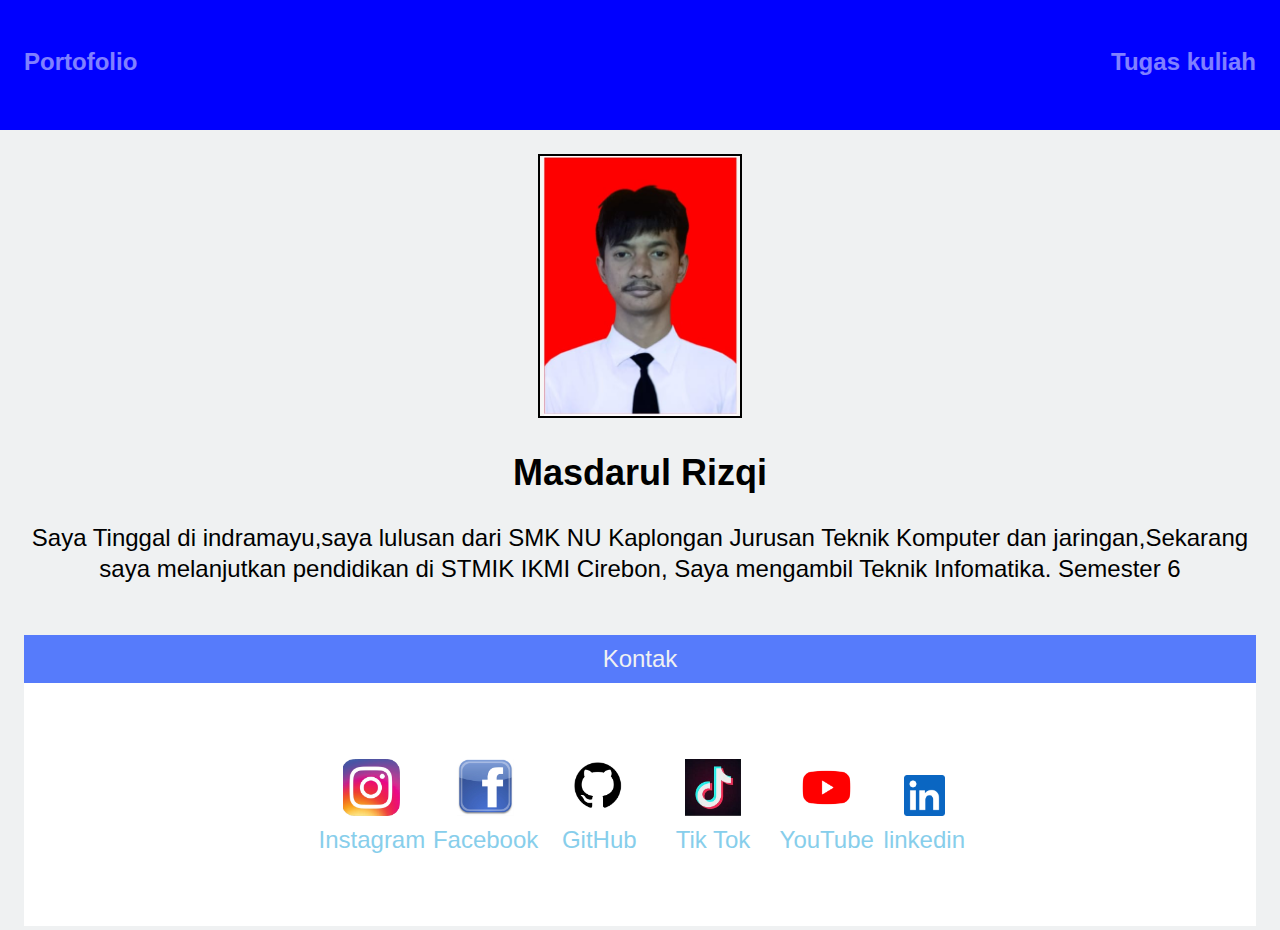
==== commit d4b04801: "update" ====
--- a/index.html
+++ b/index.html
@@ -1,8 +1,103 @@
-<html>
-    <script language="javascript">
-        <!--
-        // == Begin Free HTML Source Code Obfuscation Protection from https://snapbuilder.com == //
-        document.write(unescape('%0A%3C%21%44%4F%43%54%59%50%45%20%68%74%6D%6C%3E%0A%3C%68%74%6D%6C%20%6C%61%6E%67%3D%22%69%64%22%3E%20%3C%21%2D%2D%20%62%61%68%61%73%61%20%49%6E%64%6F%6E%65%73%69%61%20%28%6B%6F%64%65%20%49%44%29%20%2D%2D%3E%0A%3C%68%65%61%64%3E%0A%20%20%20%20%3C%6D%65%74%61%20%63%68%61%72%73%65%74%3D%22%55%54%46%2D%38%22%3E%0A%20%20%20%20%3C%6D%65%74%61%20%68%74%74%70%2D%65%71%75%69%76%3D%22%58%2D%55%41%2D%43%6F%6D%70%61%74%69%62%6C%65%22%20%63%6F%6E%74%65%6E%74%3D%22%49%45%3D%65%64%67%65%2C%63%68%72%6F%6D%65%3D%31%22%3E%20%0A%20%20%20%20%3C%6D%65%74%61%20%6E%61%6D%65%3D%22%76%69%65%77%70%6F%72%74%22%20%63%6F%6E%74%65%6E%74%3D%22%77%69%64%74%68%3D%64%65%76%69%63%65%2D%77%69%64%74%68%2C%20%69%6E%69%74%69%61%6C%2D%73%63%61%6C%65%3D%31%2E%30%22%3E%0A%20%20%20%20%3C%74%69%74%6C%65%3E%57%65%62%20%50%72%69%62%61%64%69%3C%2F%74%69%74%6C%65%3E%20%3C%21%2D%2D%20%4A%75%64%75%6C%20%57%65%62%20%2D%2D%3E%0A%20%20%20%20%3C%6C%69%6E%6B%20%72%65%6C%3D%22%73%74%79%6C%65%73%68%65%65%74%22%20%68%72%65%66%3D%22%73%74%79%6C%65%2E%63%73%73%22%3E%20%3C%21%2D%2D%20%43%53%53%20%2D%2D%3E%0A%20%20%20%20%3C%6C%69%6E%6B%20%72%65%6C%3D%22%73%74%79%6C%65%73%68%65%65%74%22%20%68%72%65%66%3D%22%64%65%76%69%63%65%2E%63%73%73%22%3E%20%3C%21%2D%2D%20%43%53%53%20%64%65%76%69%63%65%20%2D%2D%3E%0A%20%20%20%20%3C%6C%69%6E%6B%20%72%65%6C%3D%22%69%63%6F%6E%22%20%74%79%70%65%3D%22%69%63%6F%6E%2F%69%6D%67%22%20%68%72%65%66%3D%22%77%65%62%2E%70%6E%67%22%3E%20%3C%21%2D%2D%20%69%63%6F%6E%20%77%65%62%20%2D%2D%3E%0A%20%20%20%20%3C%73%63%72%69%70%74%20%73%72%63%3D%22%68%74%74%70%73%3A%2F%2F%61%6A%61%78%2E%67%6F%6F%67%6C%65%61%70%69%73%2E%63%6F%6D%2F%61%6A%61%78%2F%6C%69%62%73%2F%6A%71%75%65%72%79%2F%33%2E%36%2E%30%2F%6A%71%75%65%72%79%2E%6D%69%6E%2E%6A%73%22%3E%3C%2F%73%63%72%69%70%74%3E%0A%20%20%20%20%3C%73%63%72%69%70%74%20%73%72%63%3D%22%6D%61%69%6E%2E%6A%73%22%3E%3C%2F%73%63%72%69%70%74%3E%20%3C%21%2D%2D%20%4A%71%75%65%72%79%20%2D%2D%3E%0A%3C%2F%68%65%61%64%3E%0A%3C%62%6F%64%79%3E%0A%20%20%20%20%3C%64%69%76%20%63%6C%61%73%73%3D%22%63%6F%6E%74%61%69%6E%65%72%22%3E%0A%20%20%20%20%20%20%20%20%3C%64%69%76%20%63%6C%61%73%73%3D%22%73%69%64%65%62%61%72%22%3E%0A%20%20%20%20%20%20%20%20%20%20%20%20%3C%6E%61%76%3E%0A%20%20%20%20%20%20%20%20%20%20%20%20%20%20%20%20%3C%75%6C%3E%0A%20%20%20%20%20%20%20%20%20%20%20%20%20%20%20%20%20%20%20%20%3C%6C%69%3E%3C%61%20%74%61%72%67%65%74%3D%22%5F%62%6C%61%6E%6B%22%20%68%72%65%66%3D%22%61%62%6F%75%74%2F%49%6E%64%65%78%2E%68%74%6D%6C%22%3E%41%62%6F%75%74%20%4D%65%3C%2F%61%3E%3C%2F%6C%69%3E%0A%20%20%20%20%20%20%20%20%20%20%20%20%20%20%20%20%20%20%20%20%3C%6C%69%3E%3C%61%20%74%61%72%67%65%74%3D%22%5F%62%6C%61%6E%6B%22%20%68%72%65%66%3D%22%70%61%67%65%31%2E%68%74%6D%6C%22%3E%50%6F%72%74%6F%66%6F%6C%69%6F%3C%2F%61%3E%3C%2F%6C%69%3E%0A%20%20%20%20%20%20%20%20%20%20%20%20%20%20%20%20%20%20%20%20%3C%6C%69%3E%0A%20%20%20%20%20%20%20%20%20%20%20%20%20%20%20%20%20%20%20%20%20%20%20%20%3C%64%69%76%20%63%6C%61%73%73%3D%22%74%6F%6D%62%6F%6C%5F%6E%61%76%62%61%72%22%3E%0A%20%20%20%20%20%20%20%20%20%20%20%20%20%20%20%20%20%20%20%20%20%20%20%20%20%20%20%20%3C%64%69%76%20%63%6C%61%73%73%3D%22%64%61%6C%61%6D%22%3E%0A%20%20%20%20%20%20%20%20%20%20%20%20%20%20%20%20%20%20%20%20%20%20%20%20%20%20%20%20%20%20%20%20%3C%64%69%76%20%63%6C%61%73%73%3D%22%6B%6C%69%6B%5F%6E%61%76%22%3E%54%75%67%61%73%20%6B%75%6C%69%61%68%3C%2F%64%69%76%3E%0A%20%20%20%20%20%20%20%20%20%20%20%20%20%20%20%20%20%20%20%20%20%20%20%20%20%20%20%20%3C%2F%64%69%76%3E%0A%20%20%20%20%20%20%20%20%20%20%20%20%20%20%20%20%20%20%20%20%20%20%20%20%20%20%20%20%3C%64%69%76%20%63%6C%61%73%73%3D%22%62%75%6B%61%5F%74%75%74%75%70%22%3E%0A%20%20%20%20%20%20%20%20%20%20%20%20%20%20%20%20%20%20%20%20%20%20%20%20%20%20%20%20%20%20%20%20%3C%75%6C%3E%0A%20%20%20%20%20%20%20%20%20%20%20%20%20%20%20%20%20%20%20%20%20%20%20%20%20%20%20%20%20%20%20%20%20%20%20%20%3C%6C%69%3E%3C%61%20%68%72%65%66%3D%22%68%74%74%70%73%3A%2F%2F%6D%61%73%64%61%72%75%6C%2E%67%69%74%68%75%62%2E%69%6F%2F%50%30%33%2F%74%61%62%65%6C%2E%68%74%6D%6C%22%3E%48%54%4D%4C%20%54%41%42%4C%45%20%53%45%44%45%52%48%41%4E%41%3C%2F%61%3E%3C%2F%6C%69%3E%0A%20%20%20%20%20%20%20%20%20%20%20%20%20%20%20%20%20%20%20%20%20%20%20%20%20%20%20%20%20%20%20%20%20%20%20%20%3C%6C%69%3E%3C%61%20%68%72%65%66%3D%22%68%74%74%70%73%3A%2F%2F%6D%61%73%64%61%72%75%6C%2E%67%69%74%68%75%62%2E%69%6F%2F%50%30%33%43%53%53%2F%74%61%62%65%6C%2E%68%74%6D%6C%22%3E%48%54%4D%4C%20%54%41%42%4C%45%20%43%53%53%3C%2F%61%3E%3C%2F%6C%69%3E%0A%20%20%20%20%20%20%20%20%20%20%20%20%20%20%20%20%20%20%20%20%20%20%20%20%20%20%20%20%20%20%20%20%20%20%20%20%3C%6C%69%3E%3C%61%20%68%72%65%66%3D%22%68%74%74%70%73%3A%2F%2F%6D%61%73%64%61%72%75%6C%2E%67%69%74%68%75%62%2E%69%6F%2F%50%30%33%4A%51%55%45%52%4A%2F%74%61%62%65%6C%2E%68%74%6D%6C%22%3E%48%54%4D%4C%20%54%41%42%4C%45%20%4A%51%55%45%52%59%3C%2F%61%3E%3C%2F%6C%69%3E%0A%20%20%20%20%20%20%20%20%20%20%20%20%20%20%20%20%20%20%20%20%20%20%20%20%20%20%20%20%20%20%20%20%20%20%20%20%3C%6C%69%3E%3C%61%20%68%72%65%66%3D%22%68%74%74%70%73%3A%2F%2F%6D%61%73%64%61%72%75%6C%2E%67%69%74%68%75%62%2E%69%6F%2F%70%30%33%66%6F%72%6D%2D%6C%76%31%2F%72%69%7A%71%69%2E%68%74%6D%6C%22%3E%48%54%4D%4C%20%46%4F%52%55%4D%20%42%41%53%49%53%3C%2F%61%3E%3C%2F%6C%69%3E%0A%20%20%20%20%20%20%20%20%20%20%20%20%20%20%20%20%20%20%20%20%20%20%20%20%20%20%20%20%20%20%20%20%20%20%20%20%3C%6C%69%3E%3C%61%20%68%72%65%66%3D%22%68%74%74%70%73%3A%2F%2F%6D%61%73%64%61%72%75%6C%2E%67%69%74%68%75%62%2E%69%6F%2F%70%30%34%63%73%73%2D%62%61%73%69%63%2F%72%69%7A%71%69%2E%68%74%6D%6C%22%3E%48%54%4D%4C%20%46%4F%52%55%4D%20%43%53%53%3C%2F%61%3E%3C%2F%6C%69%3E%0A%20%20%20%20%20%20%20%20%20%20%20%20%20%20%20%20%20%20%20%20%20%20%20%20%20%20%20%20%20%20%20%20%20%20%20%20%3C%6C%69%3E%3C%61%20%68%72%65%66%3D%22%68%74%74%70%73%3A%2F%2F%6D%61%73%64%61%72%75%6C%2E%67%69%74%68%75%62%2E%69%6F%2F%70%30%34%63%73%73%2D%72%65%73%70%6F%6E%73%69%76%76%65%2F%4D%61%73%64%61%72%75%6C%25%32%30%72%69%7A%71%69%2E%68%74%6D%6C%22%3E%48%54%4D%4C%20%46%4F%52%55%4D%20%44%45%56%49%43%45%3C%2F%61%3E%3C%2F%6C%69%3E%0A%20%20%20%20%20%20%20%20%20%20%20%20%20%20%20%20%20%20%20%20%20%20%20%20%20%20%20%20%20%20%20%20%20%20%20%20%3C%6C%69%3E%3C%61%20%68%72%65%66%3D%22%68%74%74%70%73%3A%2F%2F%6D%61%73%64%61%72%75%6C%2E%67%69%74%68%75%62%2E%69%6F%2F%70%30%35%2D%6A%71%75%65%72%79%2D%64%65%6C%65%74%65%2F%74%65%6D%61%6E%22%3E%4A%51%55%45%52%59%20%46%41%44%45%4F%55%54%20%44%45%4C%45%54%45%3C%2F%61%3E%3C%2F%6C%69%3E%0A%20%20%20%20%20%20%20%20%20%20%20%20%20%20%20%20%20%20%20%20%20%20%20%20%20%20%20%20%20%20%20%20%20%20%20%20%3C%6C%69%3E%3C%61%20%68%72%65%66%3D%22%68%74%74%70%73%3A%2F%2F%6D%61%73%64%61%72%75%6C%2E%67%69%74%68%75%62%2E%69%6F%2F%70%30%34%2D%73%74%61%74%69%63%2D%6B%6F%70%2D%73%75%72%61%74%2F%6B%6F%70%5F%73%75%72%61%74%2E%68%74%6D%6C%22%3E%4B%4F%50%20%53%55%52%41%54%20%53%54%41%54%49%43%20%43%53%53%3C%2F%61%3E%3C%2F%6C%69%3E%0A%20%20%20%20%20%20%20%20%20%20%20%20%20%20%20%20%20%20%20%20%20%20%20%20%20%20%20%20%20%20%20%20%20%20%20%20%3C%6C%69%3E%3C%61%20%68%72%65%66%3D%22%68%74%74%70%73%3A%2F%2F%6D%61%73%64%61%72%75%6C%2E%67%69%74%68%75%62%2E%69%6F%2F%70%30%35%2D%6A%71%75%65%72%79%2D%73%6C%69%64%69%6E%67%2F%22%3E%4A%51%55%45%52%59%20%53%4C%49%44%49%4E%47%3C%2F%61%3E%3C%2F%6C%69%3E%0A%20%20%20%20%20%20%20%20%20%20%20%20%20%20%20%20%20%20%20%20%20%20%20%20%20%20%20%20%20%20%20%20%20%20%20%20%3C%6C%69%3E%3C%61%20%68%72%65%66%3D%22%68%74%74%70%73%3A%2F%2F%6D%61%73%64%61%72%75%6C%2E%67%69%74%68%75%62%2E%69%6F%2F%70%30%36%2D%73%70%61%2D%6D%65%6E%75%2F%69%6E%64%65%78%2E%68%74%6D%6C%22%3E%53%50%41%20%4D%45%4E%55%3C%2F%61%3E%3C%2F%6C%69%3E%0A%20%20%20%20%20%20%20%20%20%20%20%20%20%20%20%20%20%20%20%20%20%20%20%20%20%20%20%20%20%20%20%20%3C%2F%75%6C%3E%0A%20%20%20%20%20%20%20%20%20%20%20%20%20%20%20%20%20%20%20%20%20%20%20%20%20%20%20%20%3C%2F%64%69%76%3E%0A%20%20%20%20%20%20%20%20%20%20%20%20%20%20%20%20%20%20%20%20%20%20%20%20%3C%2F%64%69%76%3E%0A%20%20%20%20%20%20%20%20%20%20%20%20%20%20%20%20%20%20%20%20%3C%2F%6C%69%3E%0A%20%20%20%20%20%20%20%20%20%20%20%20%20%20%20%20%3C%2F%75%6C%3E%0A%20%20%20%20%20%20%20%20%20%20%20%20%3C%2F%6E%61%76%3E%0A%20%20%20%20%20%20%20%20%3C%2F%64%69%76%3E%0A%20%20%20%20%20%20%20%20%3C%6D%61%69%6E%20%63%6C%61%73%73%3D%22%6B%6F%6E%74%65%6E%22%3E%20%3C%21%2D%2D%20%62%61%67%69%61%6E%20%6B%6F%6E%74%65%6E%20%2D%2D%3E%0A%20%20%20%20%20%20%20%20%20%20%20%20%3C%64%69%76%20%63%6C%61%73%73%3D%22%68%65%72%6F%22%3E%20%0A%20%20%20%20%20%20%20%20%20%20%20%20%20%20%20%20%3C%69%6D%67%20%73%72%63%3D%22%46%69%6C%65%2F%49%4D%47%5F%32%30%32%31%30%38%32%32%5F%30%37%34%33%34%39%2E%6A%70%67%22%3E%0A%20%20%20%20%20%20%20%20%20%20%20%20%20%20%20%20%3C%64%69%76%20%63%6C%61%73%73%3D%22%68%65%72%6F%2D%63%6F%6E%74%65%6E%74%22%3E%0A%20%20%20%20%20%20%20%20%20%20%20%20%20%20%20%20%20%20%20%20%3C%62%72%3E%3C%68%32%3E%4D%61%73%64%61%72%75%6C%20%52%69%7A%71%69%3C%2F%68%32%3E%3C%62%72%3E%0A%20%20%20%20%20%20%20%20%20%20%20%20%20%20%20%20%3C%70%3E%53%61%79%61%20%54%69%6E%67%67%61%6C%20%64%69%20%69%6E%64%72%61%6D%61%79%75%2C%73%61%79%61%20%6C%75%6C%75%73%61%6E%20%64%61%72%69%20%53%4D%4B%20%4E%55%20%4B%61%70%6C%6F%6E%67%61%6E%20%4A%75%72%75%73%61%6E%20%54%65%6B%6E%69%6B%20%4B%6F%6D%70%75%74%65%72%20%64%61%6E%20%6A%61%72%69%6E%67%61%6E%2C%53%65%6B%61%72%61%6E%67%20%73%61%79%61%20%6D%65%6C%61%6E%6A%75%74%6B%61%6E%20%70%65%6E%64%69%64%69%6B%61%6E%20%64%69%20%53%54%4D%49%4B%20%49%4B%4D%49%20%43%69%72%65%62%6F%6E%2C%20%53%61%79%61%20%6D%65%6E%67%61%6D%62%69%6C%20%54%65%6B%6E%69%6B%20%49%6E%66%6F%6D%61%74%69%6B%61%2E%0A%20%20%20%20%20%20%20%20%20%20%20%20%20%20%20%20%3C%73%74%72%6F%6E%67%3E%53%65%6D%65%73%74%65%72%20%33%3C%2F%73%74%72%6F%6E%67%3E%3C%2F%70%3E%0A%20%20%20%20%20%20%20%20%20%20%20%20%20%20%20%20%3C%2F%64%69%76%3E%0A%20%20%20%20%20%20%20%20%20%20%20%20%20%20%20%20%3C%64%69%76%20%63%6C%61%73%73%3D%22%74%6F%6D%62%6F%6C%22%3E%0A%20%20%20%20%20%20%20%20%20%20%20%20%20%20%20%20%20%20%20%20%3C%64%69%76%20%63%6C%61%73%73%3D%22%64%61%6C%61%6D%22%3E%0A%20%20%20%20%20%20%20%20%20%20%20%20%20%20%20%20%20%20%20%20%20%20%20%20%3C%64%69%76%20%63%6C%61%73%73%3D%22%6B%6C%69%6B%22%3E%4B%6F%6E%74%61%6B%3C%2F%64%69%76%3E%0A%20%20%20%20%20%20%20%20%20%20%20%20%20%20%20%20%20%20%20%20%3C%2F%64%69%76%3E%0A%20%20%20%20%20%20%20%20%20%20%20%20%20%20%20%20%20%20%20%20%3C%64%69%76%20%63%6C%61%73%73%3D%22%6F%70%65%6E%2D%63%6C%6F%73%65%22%3E%0A%20%20%20%20%20%20%20%20%20%20%20%20%20%20%20%20%20%20%20%20%20%20%20%20%3C%75%6C%3E%0A%20%20%20%20%20%20%20%20%20%20%20%20%20%20%20%20%20%20%20%20%20%20%20%20%20%20%20%20%3C%6C%69%3E%26%23%39%39%39%33%3B%3C%61%20%74%61%72%67%65%74%3D%22%5F%62%6C%61%6E%6B%22%20%68%72%65%66%3D%22%6D%61%69%6C%74%6F%3A%20%6D%2E%72%69%7A%71%69%31%32%32%31%40%67%6D%61%69%6C%2E%63%6F%6D%22%3E%47%2D%4D%61%69%6C%3C%2F%61%3E%3C%2F%6C%69%3E%0A%20%20%20%20%20%20%20%20%20%20%20%20%20%20%20%20%20%20%20%20%20%20%20%20%20%20%20%20%3C%6C%69%3E%3C%61%20%74%61%72%67%65%74%3D%22%5F%62%6C%61%6E%6B%22%20%68%72%65%66%3D%22%68%74%74%70%73%3A%2F%2F%77%61%2E%6D%65%2F%30%38%31%38%30%36%30%37%38%37%35%38%22%3E%57%68%61%73%74%41%70%70%3C%2F%61%3E%3C%2F%6C%69%3E%0A%20%20%20%20%20%20%20%20%20%20%20%20%20%20%20%20%20%20%20%20%20%20%20%20%20%20%20%20%3C%6C%69%3E%26%23%31%32%38%32%32%32%3B%3C%61%20%74%61%72%67%65%74%3D%22%5F%62%6C%61%6E%6B%22%20%68%72%65%66%3D%22%74%65%6C%3A%30%38%39%39%37%37%34%31%36%36%32%22%3E%54%65%6C%65%70%6F%6E%3C%2F%61%3E%3C%2F%6C%69%3E%0A%20%20%20%20%20%20%20%20%20%20%20%20%20%20%20%20%20%20%20%20%20%20%20%20%3C%2F%75%6C%3E%20%0A%20%20%20%20%20%20%20%20%20%20%20%20%20%20%20%20%20%20%20%20%3C%2F%64%69%76%3E%0A%20%20%20%20%20%20%20%20%20%20%20%20%20%20%20%20%3C%2F%64%69%76%3E%0A%20%20%20%20%20%20%20%20%20%20%20%20%20%20%20%20%20%20%20%20%3C%2F%73%65%63%74%69%6F%6E%3E%0A%20%20%20%20%20%20%20%20%20%20%20%20%3C%2F%64%69%76%3E%0A%20%20%20%20%20%20%20%20%20%20%20%20%3C%64%69%76%20%63%6C%61%73%73%3D%22%66%6F%6F%74%65%72%22%3E%0A%20%20%20%20%20%20%20%20%20%20%20%20%20%20%20%20%3C%66%6F%6F%74%65%72%3E%0A%20%20%20%20%20%20%20%20%20%20%20%20%20%20%20%20%3C%75%6C%3E%0A%20%20%20%20%20%20%20%20%20%20%20%20%20%20%20%20%20%20%20%20%3C%6C%69%3E%3C%69%6D%67%20%73%72%63%3D%22%46%69%6C%65%2F%55%6E%74%69%74%6C%65%64%2E%70%6E%67%22%20%75%73%65%6D%61%70%3D%22%23%49%47%22%3E%3C%61%20%74%61%72%67%65%74%3D%22%5F%62%6C%61%6E%6B%22%20%68%72%65%66%3D%22%68%74%74%70%73%3A%2F%2F%77%77%77%2E%69%6E%73%74%61%67%72%61%6D%2E%63%6F%6D%2F%6D%61%73%64%61%72%75%6C%72%69%7A%71%69%2F%22%3E%3C%70%3E%3C%2F%70%3E%49%6E%73%74%61%67%72%61%6D%3C%2F%61%3E%3C%2F%6C%69%3E%0A%20%20%20%20%20%20%20%20%20%20%20%20%20%20%20%20%20%20%20%20%3C%6C%69%3E%3C%69%6D%67%20%73%72%63%3D%22%46%69%6C%65%2F%66%61%63%65%62%6F%6F%6B%2E%70%6E%67%22%20%75%73%65%6D%61%70%3D%22%23%46%42%22%3E%3C%61%20%74%61%72%67%65%74%3D%22%5F%62%6C%61%6E%6B%22%20%68%72%65%66%3D%22%68%74%74%70%73%3A%2F%2F%77%65%62%2E%66%61%63%65%62%6F%6F%6B%2E%63%6F%6D%2F%52%50%4D%49%43%54%2F%22%3E%3C%70%3E%3C%2F%70%3E%46%61%63%65%62%6F%6F%6B%3C%2F%61%3E%3C%2F%6C%69%3E%0A%20%20%20%20%20%20%20%20%20%20%20%20%20%20%20%20%20%20%20%20%3C%6C%69%3E%3C%69%6D%67%20%73%72%63%3D%22%46%69%6C%65%2F%67%69%74%68%75%62%2E%70%6E%67%22%20%75%73%65%6D%61%70%3D%22%23%47%22%3E%3C%61%20%74%61%72%67%65%74%3D%22%5F%62%6C%61%6E%6B%22%20%68%72%65%66%3D%22%68%74%74%70%73%3A%2F%2F%67%69%74%68%75%62%2E%63%6F%6D%2F%4D%61%73%64%61%72%75%6C%3F%74%61%62%3D%72%65%70%6F%73%69%74%6F%72%69%65%73%22%3E%3C%70%3E%3C%2F%70%3E%47%69%74%48%75%62%3C%2F%61%3E%3C%2F%6C%69%3E%0A%20%20%20%20%20%20%20%20%20%20%20%20%20%20%20%20%20%20%20%20%3C%6C%69%3E%3C%69%6D%67%20%73%72%63%3D%22%46%69%6C%65%2F%6C%6F%67%6F%2D%74%69%6B%74%6F%6B%2E%70%6E%67%22%20%75%73%65%6D%61%70%3D%22%23%54%54%22%3E%3C%61%20%74%61%72%67%65%74%3D%22%5F%62%6C%61%6E%6B%22%20%68%72%65%66%3D%22%68%74%74%70%73%3A%2F%2F%77%77%77%2E%74%69%6B%74%6F%6B%2E%63%6F%6D%2F%40%72%69%5F%72%70%6D%69%63%74%22%3E%3C%70%3E%3C%2F%70%3E%54%69%6B%20%54%6F%6B%3C%2F%61%3E%3C%2F%6C%69%3E%0A%20%20%20%20%20%20%20%20%20%20%20%20%20%20%20%20%20%20%20%20%3C%6C%69%3E%3C%69%6D%67%20%73%72%63%3D%22%46%69%6C%65%2F%75%6E%6E%61%6D%65%64%2E%70%6E%67%22%20%75%73%65%6D%61%70%3D%22%23%59%54%22%3E%3C%62%72%3E%3C%61%20%74%61%72%67%65%74%3D%22%5F%62%6C%61%6E%6B%22%20%68%72%65%66%3D%22%68%74%74%70%73%3A%2F%2F%77%77%77%2E%79%6F%75%74%75%62%65%2E%63%6F%6D%2F%63%68%61%6E%6E%65%6C%2F%55%43%4D%43%32%74%6C%47%70%69%55%4C%51%48%7A%56%42%53%6A%5F%70%6B%57%77%22%3E%3C%70%3E%3C%2F%70%3E%59%6F%75%54%75%62%65%3C%2F%61%3E%3C%2F%6C%69%3E%0A%20%20%20%20%20%20%20%20%20%20%20%20%20%20%20%20%3C%2F%75%6C%3E%0A%20%20%20%20%20%20%20%20%20%20%20%20%20%20%20%20%3C%21%2D%2D%20%6B%6C%69%6B%20%67%61%6D%62%61%72%20%74%61%67%20%6D%61%70%20%2D%2D%3E%0A%20%20%20%20%20%20%20%20%20%20%20%20%20%20%20%20%3C%6D%61%70%20%6E%61%6D%65%3D%22%49%47%22%3E%0A%20%20%20%20%20%20%20%20%20%20%20%20%20%20%20%20%20%20%20%20%3C%61%72%65%61%20%73%68%61%70%65%3D%22%72%65%63%74%22%20%63%6F%6F%72%64%73%3D%22%30%2C%32%30%30%2C%31%30%30%2C%30%22%20%74%61%72%67%65%74%3D%22%5F%62%6C%61%6E%6B%22%20%68%72%65%66%3D%22%68%74%74%70%73%3A%2F%2F%77%77%77%2E%69%6E%73%74%61%67%72%61%6D%2E%63%6F%6D%2F%6D%61%73%64%61%72%75%6C%72%69%7A%71%69%2F%22%3E%0A%20%20%20%20%20%20%20%20%20%20%20%20%20%20%20%20%3C%2F%6D%61%70%3E%0A%20%20%20%20%20%20%20%20%20%20%20%20%20%20%20%20%3C%6D%61%70%20%6E%61%6D%65%3D%22%46%42%22%3E%0A%20%20%20%20%20%20%20%20%20%20%20%20%20%20%20%20%20%20%20%20%3C%61%72%65%61%20%73%68%61%70%65%3D%22%72%65%63%74%22%20%63%6F%6F%72%64%73%3D%22%30%2C%32%30%30%2C%31%30%30%2C%30%22%20%74%61%72%67%65%74%3D%22%5F%62%6C%61%6E%6B%22%20%68%72%65%66%3D%22%68%74%74%70%73%3A%2F%2F%77%65%62%2E%66%61%63%65%62%6F%6F%6B%2E%63%6F%6D%2F%52%50%4D%49%43%54%2F%22%3E%0A%20%20%20%20%20%20%20%20%20%20%20%20%20%20%20%20%3C%2F%6D%61%70%3E%0A%20%20%20%20%20%20%20%20%20%20%20%20%20%20%20%20%3C%6D%61%70%20%6E%61%6D%65%3D%22%54%54%22%3E%0A%20%20%20%20%20%20%20%20%20%20%20%20%20%20%20%20%20%20%20%20%3C%61%72%65%61%20%73%68%61%70%65%3D%22%72%65%63%74%22%20%63%6F%6F%72%64%73%3D%22%30%2C%32%30%30%2C%31%30%30%2C%30%22%20%74%61%72%67%65%74%3D%22%5F%62%6C%61%6E%6B%22%20%68%72%65%66%3D%22%68%74%74%70%73%3A%2F%2F%77%77%77%2E%74%69%6B%74%6F%6B%2E%63%6F%6D%2F%40%72%69%5F%72%70%6D%69%63%74%22%3E%0A%20%20%20%20%20%20%20%20%20%20%20%20%20%20%20%20%3C%2F%6D%61%70%3E%0A%20%20%20%20%20%20%20%20%20%20%20%20%20%20%20%20%3C%6D%61%70%20%6E%61%6D%65%3D%22%59%54%22%3E%0A%20%20%20%20%20%20%20%20%20%20%20%20%20%20%20%20%20%20%20%20%3C%61%72%65%61%20%73%68%61%70%65%3D%22%72%65%63%74%22%20%63%6F%6F%72%64%73%3D%22%30%2C%32%30%30%2C%31%30%30%2C%30%22%20%74%61%72%67%65%74%3D%22%5F%62%6C%61%6E%6B%22%20%68%72%65%66%3D%22%68%74%74%70%73%3A%2F%2F%77%77%77%2E%79%6F%75%74%75%62%65%2E%63%6F%6D%2F%63%68%61%6E%6E%65%6C%2F%55%43%4D%43%32%74%6C%47%70%69%55%4C%51%48%7A%56%42%53%6A%5F%70%6B%57%77%22%3E%0A%20%20%20%20%20%20%20%20%20%20%20%20%20%20%20%20%3C%2F%6D%61%70%3E%0A%20%20%20%20%20%20%20%20%20%20%20%20%20%20%20%20%3C%6D%61%70%20%6E%61%6D%65%3D%22%47%22%3E%0A%20%20%20%20%20%20%20%20%20%20%20%20%20%20%20%20%20%20%20%20%3C%61%72%65%61%20%73%68%61%70%65%3D%22%72%65%63%74%22%20%63%6F%6F%72%64%73%3D%22%30%2C%32%30%30%2C%31%30%30%2C%30%22%20%74%61%72%67%65%74%3D%22%5F%62%6C%61%6E%6B%22%20%68%72%65%66%3D%22%68%74%74%70%73%3A%2F%2F%67%69%74%68%75%62%2E%63%6F%6D%2F%4D%61%73%64%61%72%75%6C%3F%74%61%62%3D%72%65%70%6F%73%69%74%6F%72%69%65%73%22%3E%0A%20%20%20%20%20%20%20%20%20%20%20%20%20%20%20%20%3C%2F%6D%61%70%3E%0A%20%20%20%20%20%20%20%20%20%20%20%20%20%20%20%20%3C%2F%66%6F%6F%74%65%72%3E%0A%20%20%20%20%20%20%20%20%20%20%20%20%3C%2F%64%69%76%3E%0A%20%20%20%20%3C%2F%64%69%76%3E%0A%3C%2F%62%6F%64%79%3E%0A%3C%2F%68%74%6D%6C%3E%0A'));
-        //-->
-        </script>
-</html>+<!DOCTYPE html>
+<html lang="id"> 
+<head>
+    <meta charset="UTF-8">
+    <meta http-equiv="X-UA-Compatible" content="IE=edge,chrome=1"> 
+    <meta name="viewport" content="width=device-width, initial-scale=1.0">
+    <title>Web Personal</title> 
+    <link rel="stylesheet" href="style.css"> 
+    <link rel="stylesheet" href="device.css"> 
+    <link rel="icon" type="icon/img" href="web.png"> 
+    <script src="https://ajax.googleapis.com/ajax/libs/jquery/3.6.0/jquery.min.js"></script>
+    <script src="main.js"></script> 
+</head>
+<body>
+    <div class="container">
+        <div class="sidebar">
+            <nav>
+                <ul>
+                    <li><a target="_blank" href="page1.html">Portofolio</a></li>
+                    <li>
+                        <div class="tombol_navbar">
+                            <div class="dalam">
+                                <div class="klik_nav">Tugas kuliah</div>
+                            </div>
+                            <div class="buka_tutup">
+                                <ul>
+                                    <li><a href="https://masdarul.github.io/P03/tabel.html">HTML TABLE SEDERHANA</a></li>
+                                    <li><a href="https://masdarul.github.io/P03CSS/tabel.html">HTML TABLE CSS</a></li>
+                                    <li><a href="https://masdarul.github.io/P03JQUERJ/tabel.html">HTML TABLE JQUERY</a></li>
+                                    <li><a href="https://masdarul.github.io/p03form-lv1/rizqi.html">HTML FORUM BASIS</a></li>
+                                    <li><a href="https://masdarul.github.io/p04css-basic/rizqi.html">HTML FORUM CSS</a></li>
+                                    <li><a href="https://masdarul.github.io/p04css-responsivve/Masdarul%20rizqi.html">HTML FORUM DEVICE</a></li>
+                                    <li><a href="https://masdarul.github.io/p05-jquery-delete/teman">JQUERY FADEOUT DELETE</a></li>
+                                    <li><a href="https://masdarul.github.io/p04-static-kop-surat/kop_surat.html">KOP SURAT STATIC CSS</a></li>
+                                    <li><a href="https://masdarul.github.io/p05-jquery-sliding/">JQUERY SLIDING</a></li>
+                                    <li><a href="https://masdarul.github.io/p06-spa-menu/index.html">SPA MENU</a></li>
+                                    <li><a href="https://wale-price.000webhostapp.com/Dowload/index.php">File Hilder</a></li>
+                                    <li><a href="https://wale-price.000webhostapp.com/UAS/index.php">Login System</a></li>
+                                </ul>
+                            </div>
+                        </div>
+                    </li>
+                </ul>
+            </nav>
+        </div>
+        <main class="konten"> <!-- bagian konten -->
+            <div class="hero"> 
+                <center>
+                    <img src="File/me.jfif">
+                    <div class="hero-content">
+                        <br><h2>Masdarul Rizqi</h2><br>
+                    <p>Saya Tinggal di indramayu,saya lulusan dari SMK NU Kaplongan Jurusan Teknik Komputer dan jaringan,Sekarang saya melanjutkan pendidikan di STMIK IKMI Cirebon, Saya mengambil Teknik Infomatika.
+                    <strong>Semester 6</strong></p>
+                    </div>
+                </center>
+                <div class="tombol">
+                    <div class="dalam">
+                        <div class="klik">Kontak</div>
+                    </div>
+                    <div class="open-close">
+                        <ul>
+                            <li>&#9993; <a target="_blank" href="mailto:m.rizqi1221@gmail.com">G-Mail</a></li>
+                            <li><a target="_blank" href="https://wa.me/081806078758">WhatsApp</a></li>
+                            <li>&#128222; <a target="_blank" href="tel:08997741662">Telepon</a></li>
+                        </ul>
+                    </div>
+                </div>
+                    </section>
+            </div>
+            <div class="footer">
+                <footer>
+                <ul>
+                    <li><img src="File/Untitled.png" usemap="#IG"><a target="_blank" href="https://www.instagram.com/masdarulrizqi/"><p></p>Instagram</a></li>
+                    <li><img src="File/facebook.png" usemap="#FB"><a target="_blank" href="https://web.facebook.com/RPMICT/"><p></p>Facebook</a></li>
+                    <li><img src="File/github.png" usemap="#G"><a target="_blank" href="https://github.com/Masdarul?tab=repositories"><p></p>GitHub</a></li>
+                    <li><img src="File/logo-tiktok.png" usemap="#TT"><a target="_blank" href="https://www.tiktok.com/@ri_rpmict"><p></p>Tik Tok</a></li>
+                    <li><img src="File/unnamed.png" usemap="#YT"><br><a target="_blank" href="https://www.youtube.com/channel/UCMC2tlGpiULQHzVBSj_pkWw"><p></p>YouTube</a></li>
+                    <li><img src="File/in.png" usemap="#IN"><br><a target="_blank" href="https://www.linkedin.com/in/masdarul-rizqi-46ba17249/"><p></p>linkedin</a></li>
+                </ul>
+                <!-- klik gambar tag map -->
+                <map name="IG">
+                    <area shape="rect" coords="0,200,100,0" target="_blank" href="https://www.instagram.com/masdarulrizqi/">
+                </map>
+                <map name="FB">
+                    <area shape="rect" coords="0,200,100,0" target="_blank" href="https://web.facebook.com/RPMICT/">
+                </map>
+                <map name="TT">
+                    <area shape="rect" coords="0,200,100,0" target="_blank" href="https://www.tiktok.com/@ri_rpmict">
+                </map>
+                <map name="YT">
+                    <area shape="rect" coords="0,200,100,0" target="_blank" href="https://www.youtube.com/channel/UCMC2tlGpiULQHzVBSj_pkWw">
+                </map>
+                <map name="G">
+                    <area shape="rect" coords="0,200,100,0" target="_blank" href="https://github.com/Masdarul?tab=repositories">
+                </map>
+                <map name="IN">
+                    <area shape="rect" coords="0,200,100,0" target="_blank" href="https://www.linkedin.com/in/masdarul-rizqi-46ba17249/">
+                </map>
+                </footer>
+            </div>
+    </div>
+</body>
+</html>
--- a/style.css
+++ b/style.css
@@ -0,0 +1,145 @@
+* { 
+    margin: 0;
+    padding: 0;
+} /* all */
+body {
+    background-color: #eff1f2;
+    font-family: Arial, sans-serif;
+}
+div.hero img {
+    border: 2px solid;
+}
+img {
+    width: 200px;
+} /* Gambar atau Foto */
+.konten {
+    grid-area: content;
+} /* Kelas untuk Konten(content) */
+.sidebar {
+    grid-area: sidebar;
+    background-color: blue;
+    justify-content: center;
+} /* kelas untuk Sidebar */
+.footer {
+    grid-area: footer;
+    background-color: white;
+}
+.container {
+    font-size: 1.5em;
+    width: 100%;
+    height: 100;
+    height: 100vh;
+    display: grid;
+    grid-template-areas: "sidebar" "content" "footer";
+    grid-template-columns: 1fr;
+    grid-template-rows: 130px 800px 250px;
+}
+.konten, .sidebar, .footer {
+    padding: 1em;
+} /* untuk 3 kelas sekaligu (konten,sidebar, dan footer) */
+nav ul {
+    margin: 0;
+    padding: 0;
+    display: flex;
+    justify-content: space-between;
+    text-align: center;
+}
+nav ul li {
+    list-style: none;
+    padding: 1em 0;
+}
+nav ul li a {
+    color: white;
+    font-weight: 700;
+    opacity: 0.5;
+    text-decoration: none;
+    transform: 0.3s;
+} /* untuk didalam nav,ul,li, dan a */
+nav ul li a:hover {
+    opacity: 1;
+} /* jika Mengklik / sesudah */
+.hero {
+    text-align: center;
+}
+.hero h1 {
+    font-size: 2em;
+    font-weight: 300;
+    color: #373043;
+} /* kelas di hero khusus Judul 1 */
+.hero p {
+    font-weight: 300;
+    line-height: 1.3em;
+} /* kelas di hero khusus Paragraf */
+footer ul {
+    max-width: 650px;
+    margin: 2em auto;
+    padding: 0;
+    text-align: center;
+    display: flex;
+    flex-direction: row;
+}
+.klik_nav {
+    color: white;
+    font-weight: 700;
+    opacity: 0.5;
+    text-decoration: none;
+    transform: 0.3s;
+}
+.buka_tutup {
+    font-size: 11px;
+    display: none;
+}
+.klik_nav:hover {
+    opacity: 1;
+}
+.tombol {
+    text-align: center;
+    margin-top: 50px;
+}
+
+.dalam {
+    text-align: center;
+}
+
+.klik {
+    background-color: #567bfb;
+    color: #eff1f2;
+    padding: 10px 15px;
+    border: none;
+    border-radius: 0;
+    cursor: pointer;
+    text-decoration: none;
+}
+
+.open-close {
+    display: none;
+    background-color: #567bfb;
+    text-align: center;
+    padding: 10px;
+}
+
+div.open-close ul li a {
+    text-decoration: none;
+    color: white;
+}
+
+div.open-close ul li {
+    list-style: none;
+}
+
+div.open-close ul {
+    text-align: center;
+}
+footer ul li {
+    list-style: none;
+    align-self: flex-end;
+}
+footer ul li a {
+    text-decoration: none;
+    color: skyblue;
+}
+footer ul li img {
+    width: 50%;
+    padding: 2px;
+    margin: 2px;
+}
